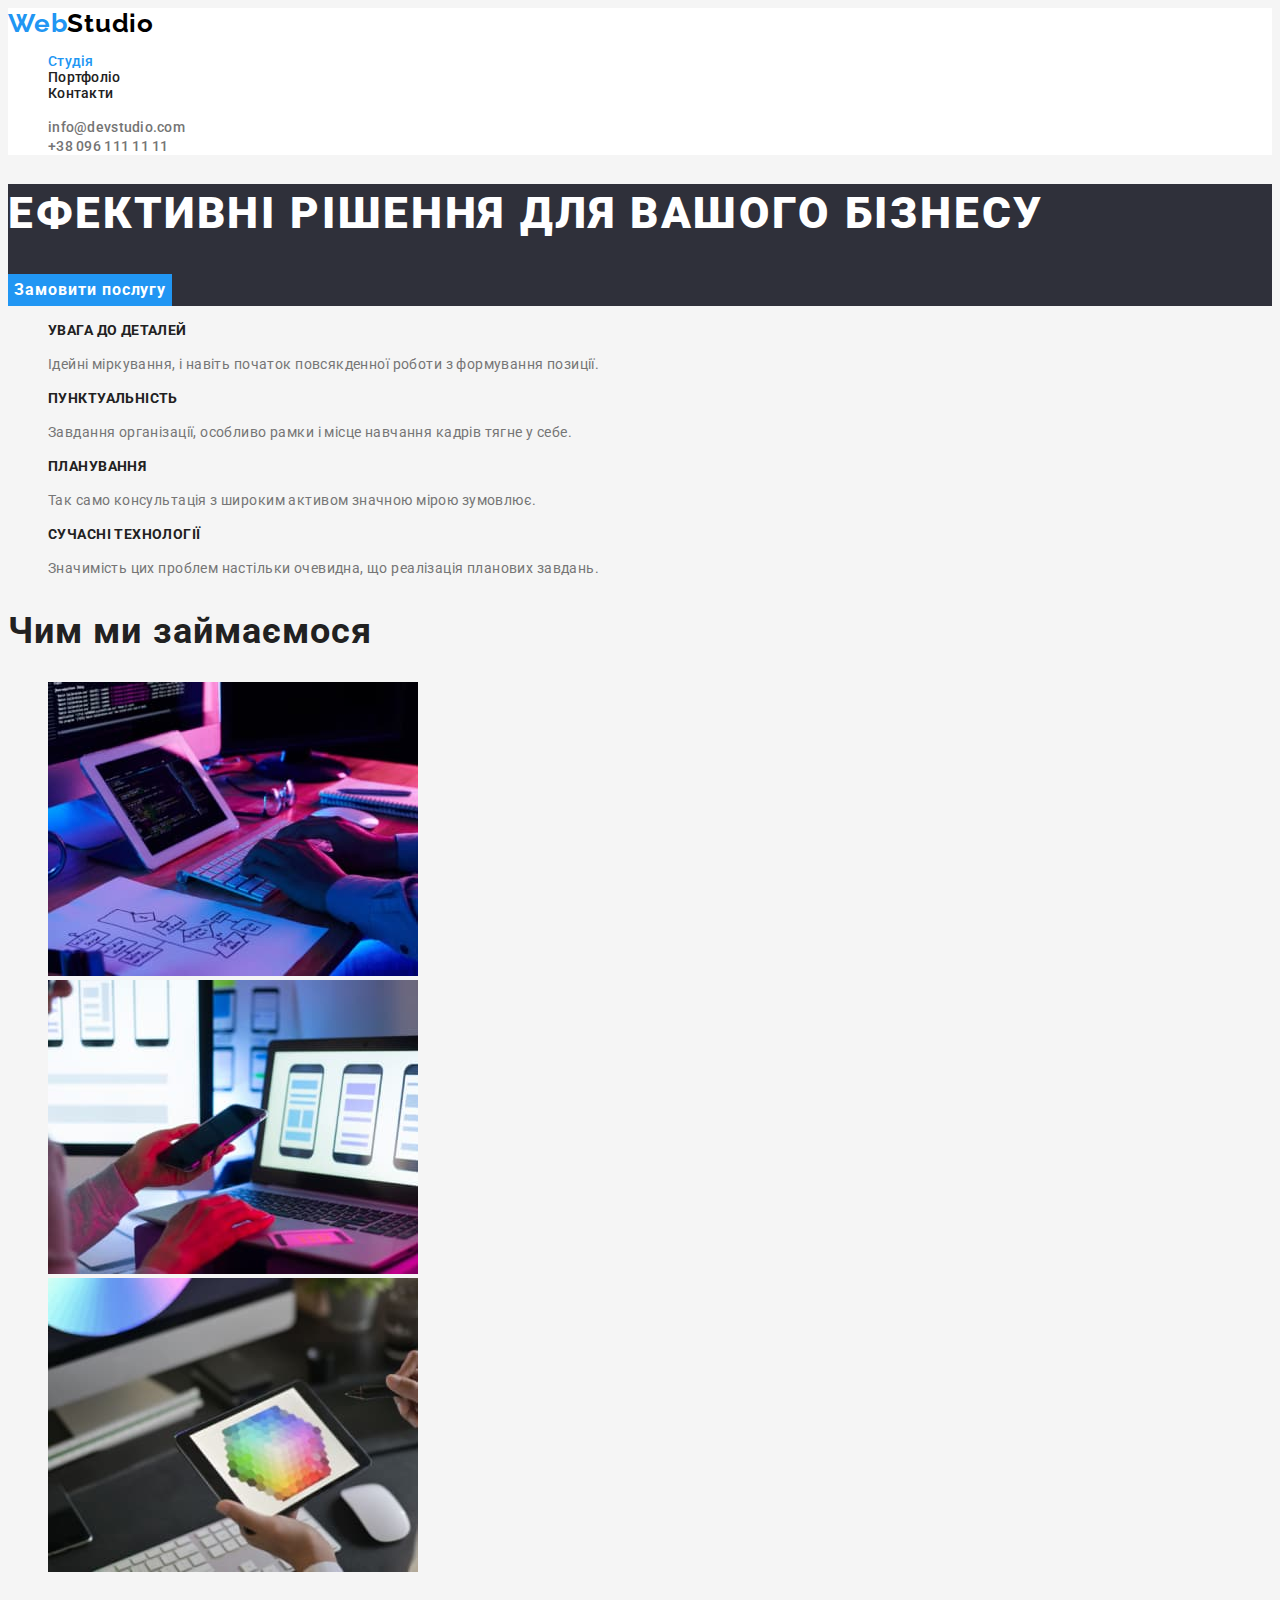
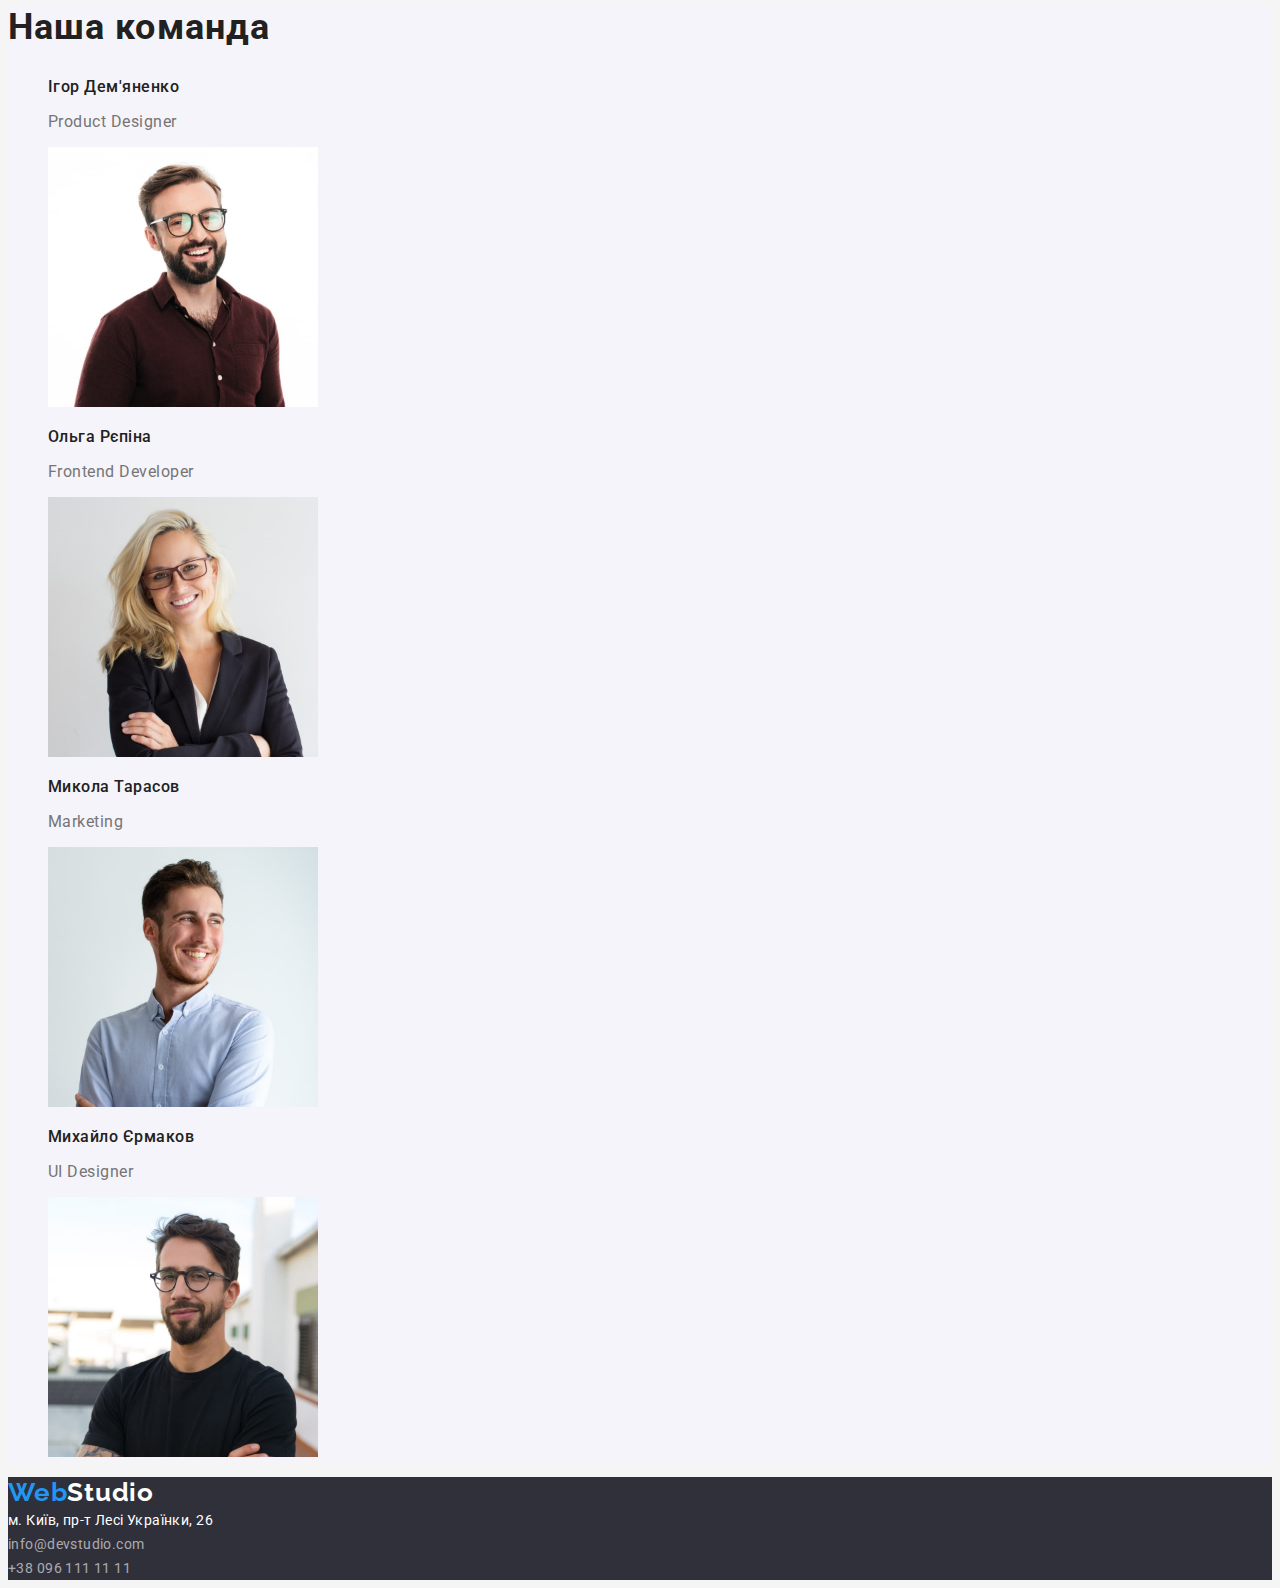
==== index.html @ 5aa9709c "Клон goit-markup-hw-02" ====
<!DOCTYPE html>
<html lang="uk">
  <head>
    <meta charset="UTF-8" />
    <meta http-equiv="X-UA-Compatible" content="IE=edge" />
    <meta name="viewport" content="width=device-width, initial-scale=1.0" />
    <title>WebStudio</title>
    <link rel="preconnect" href="https://fonts.googleapis.com" />
    <link rel="preconnect" href="https://fonts.gstatic.com" crossorigin />
    <link
      href="https://fonts.googleapis.com/css2?family=Raleway:wght@700&family=Roboto:wght@400;500;700;900&display=swap"
      rel="stylesheet"
    />
    <link rel="stylesheet" href="./css/styles.css" />
  </head>
  <body>
    <!--Верхня лінія-->
    <header class="header-nav">
      <nav>
        <a href="" class="logo" lang="en"
          >Web<span class="logo-header">Studio</span></a
        >
        <ul class="site-nav">
          <li><a href="./index.html" class="link current">Студія</a></li>
          <li><a href="./portfolio.html" class="link">Портфоліо</a></li>
          <li><a href="" class="link">Контакти</a></li>
        </ul>
      </nav>
      <ul class="contacts">
        <li>
          <a href="mailto:info@devstudio.com" class="contacts-link"
            >info@devstudio.com</a
          >
        </li>
        <li>
          <a href="tel:+380961111111" class="contacts-link"
            >+38 096 111 11 11</a
          >
        </li>
      </ul>
    </header>

    <main>
      <!--Шапка-->
      <section class="hero">
        <h1 class="hero-title">ЕФЕКТИВНІ РІШЕННЯ ДЛЯ ВАШОГО БІЗНЕСУ</h1>
        <button type="button" class="hero-button">Замовити послугу</button>
      </section>

      <!--<h2>Особливості</h2>-->
      <section class="features">
        <ul class="features-list">
          <li>
            <h3 class="features-title">УВАГА ДО ДЕТАЛЕЙ</h3>
            <p>
              Ідейні міркування, і навіть початок повсякденної роботи з
              формування позиції.
            </p>
          </li>
          <li>
            <h3 class="features-title">ПУНКТУАЛЬНІСТЬ</h3>
            <p>
              Завдання організації, особливо рамки і місце навчання кадрів тягне
              у себе.
            </p>
          </li>
          <li>
            <h3 class="features-title">ПЛАНУВАННЯ</h3>
            <p>
              Так само консультація з широким активом значною мірою зумовлює.
            </p>
          </li>
          <li>
            <h3 class="features-title">СУЧАСНІ ТЕХНОЛОГІЇ</h3>
            <p>
              Значимість цих проблем настільки очевидна, що реалізація планових
              завдань.
            </p>
          </li>
        </ul>
      </section>

      <!--Чим ми займаємося-->
      <section class="specialty">
        <h2 class="specialty-heading heading">Чим ми займаємося</h2>
        <ul class="specialty-list">
          <li>
            <img src="./images/box1.jpg" alt="веб-розробка" width="370" />
          </li>
          <li>
            <img src="./images/box2.jpg" alt="розробка додатків" width="370" />
          </li>
          <li>
            <img src="./images/box3.jpg" alt="веб-дизайн" width="370" />
          </li>
        </ul>
      </section>

      <!--Наша команда-->
      <section class="section-user">
        <h2 class="user-heading heading">Наша команда</h2>
        <ul class="user-list">
          <li>
            <h3 class="user-title">Ігор Дем'яненко</h3>
            <p>Product Designer</p>
            <img src="./images/igor.jpg" alt="Ігор Дем'яненко" width="270" />
          </li>
          <li>
            <h3 class="user-title">Ольга Рєпіна</h3>
            <p>Frontend Developer</p>
            <img src="./images/olga.jpg" alt="Ольга Рєпіна" width="270" />
          </li>
          <li>
            <h3 class="user-title">Микола Тарасов</h3>
            <p>Marketing</p>
            <img src="./images/nicholas.jpg" alt="Микола Тарасов" width="270" />
          </li>
          <li>
            <h3 class="user-title">Михайло Єрмаков</h3>
            <p>UI Designer</p>
            <img
              src="./images/mykhailo.jpg"
              alt="Михайло Єрмаков"
              width="270"
            />
          </li>
        </ul>
      </section>
    </main>

    <!--Підвал-->
    <footer class="footer-nav">
      <a href="" class="logo" lang="en"
        >Web<span class="foorer-logo">Studio</span></a
      >
      <address>
        <a href="" class="addres">м. Київ, пр-т Лесі Українки, 26</a><br />
        <a href="mailto:info@devstudio.com" class="nav-link"
          >info@devstudio.com</a
        ><br />
        <a href="tel:+380961111111" class="nav-link">+38 096 111 11 11</a>
      </address>
    </footer>
  </body>
</html>
---- css/styles.css ----
/*основний колір тексту #212121; */
/*колір тексту заголовка #757575; */
/*акцент #2196F3; */
/* колір h1, лого в футері та адреси #FFFFFF; */
/*колір телефону та ел.адреси в футері rgba(255, 255, 255, 0.6);*/
/*логотип #000000;*/
/*колір основного фону #F5F5F5;*/
/*вторинний колір фону #F5F4FA;*/
/*колір шапки та футера #2F303A;*/

/*
font-family: 'Raleway', sans-serif;
font-family: 'Roboto', sans-serif;
*/

:root {
  --primary-text-color: #212121;
  --title-text-color: #757575;
  --accent-color: #2196f3;
  --subject-color: #ffffff;
  --footer-link-color: rgba(255, 255, 255, 0.6);
  --logo-color: #000000;
  --primary-bg-color: #f5f5f5;
  --secondary-bg-color: #f5f4fa;
  --nav-bg-color: #2f303a;
}

/** {
  margin: 0;
  padding: 0;
}*/

body {
  font-family: "Roboto", sans-serif;
  background-color: var(--primary-bg-color);
  color: var(--title-text-color);
}

/*---------------------------Верхня лінія------------------------------*/
.header-nav {
  background-color: var(--subject-color);
}

.header-nav a {
  text-decoration: none;
  list-style: none;
}

.logo {
  font-family: "Raleway", sans-serif;
  font-weight: 700;
  font-size: 26px;
  line-height: 1.1923;
  letter-spacing: 0.03em;
  color: var(--accent-color);
}

.logo-header {
  color: var(--logo-color);
}

.site-nav .link,
.buttons .button {
  color: var(--primary-text-color);
}

.site-nav {
  font-weight: 500;
  font-size: 14px;
  line-height: 1.1429;
  letter-spacing: 0.02em;
}

.site-nav .link.current {
  color: var(--accent-color);
}

.site-nav,
.link:hover,
.link:focus {
  color: var(--accent-color);
}

.site-nav,
.contacts,
.features-list,
.specialty-list,
.user-list,
.buttons,
.filter {
  list-style: none;
}

.contacts .contacts-link {
  font-weight: 500;
  font-size: 14px;
  line-height: 1.1429;
  letter-spacing: 0.02em;
  color: var(--title-text-color);
}

.contacts-link:hover,
.contacts-link:focus {
  color: var(--accent-color);
}

/*---------------------------------Шапка------------------------------*/
.hero {
  background-color: var(--nav-bg-color);
}

.hero-title {
  font-weight: 900;
  font-size: 44px;
  line-height: 1.3636;
  letter-spacing: 0.06em;
  color: var(--subject-color);
}

.hero-button {
  font-family: inherit;
  font-weight: 700;
  font-size: 16px;
  line-height: 1.875;
  letter-spacing: 0.06em;
  color: var(--subject-color);
  background-color: var(--accent-color);
  border: none;
  cursor: pointer;
}

.hero-button:hover,
.hero-button:focus {
  color: var(--primary-text-color);
  background-color: var(--secondary-bg-color);
}

/*------------------------------Особливості--------------------------*/
/*.section-features {
  background-color: var(--primary-bg-color);
}*/

.features .features-title {
  color: var(--primary-text-color);
}

.features-title {
  font-size: 14px;
  line-height: 1.1429;
  letter-spacing: 0.03em;
}

.features-list p {
  font-size: 14px;
  line-height: 1.7143;
  letter-spacing: 0.03em;
}

/*--------------------------------Чим ми займаємося------------------*/
.heading {
  font-size: 36px;
  line-height: 1.1667;
  letter-spacing: 0.03em;
}
.specialty .heading {
  color: var(--primary-text-color);
}

/*-----------------------------------Наша команда------------------*/
.section-user {
  background-color: var(--secondary-bg-color);
}

.section-user .heading {
  color: var(--primary-text-color);
}

.user-title {
  font-weight: 500;
  font-size: 16px;
  line-height: 1.1875;
  letter-spacing: 0.03em;
  color: var(--primary-text-color);
}
.section-user p {
  font-size: 16px;
  line-height: 1.1875;
  letter-spacing: 0.03em;
}

/*---------------------------------Футер--------------------------------*/
.footer-nav {
  background-color: var(--nav-bg-color);
}

.footer-nav a {
  text-decoration: none;
}
.foorer-logo,
.addres {
  color: var(--subject-color);
}
.nav-link {
  color: var(--footer-link-color);
}

.addres,
.nav-link {
  font-size: 14px;
  line-height: 1.7143;
  letter-spacing: 0.03em;
  font-style: normal;
}

.addres:hover,
.addres:focus,
.nav-link:hover,
.nav-link:focus {
  color: var(--accent-color);
}

/*--------------------------------Портфоліо------------------------------*/

.button-filters {
  font-family: inherit;
  font-weight: 500;
  font-size: 16px;
  line-height: 1.625;
  letter-spacing: 0.03em;
  color: var(--primary-text-color);
  background-color: var(--secondary-bg-color);
  border: none;
  cursor: pointer;
}

.button-filters:hover,
.button-filters:focus {
  color: var(--subject-color);
  background-color: var(--accent-color);
}

.filter .box {
  background-color: var(--subject-color);
}

.section-title {
  font-size: 18px;
  line-height: 2;
  letter-spacing: 0.06em;
  color: var(--primary-text-color);
}

.filter p {
  font-size: 16px;
  line-height: 1.875;
  letter-spacing: 0.03em;
}
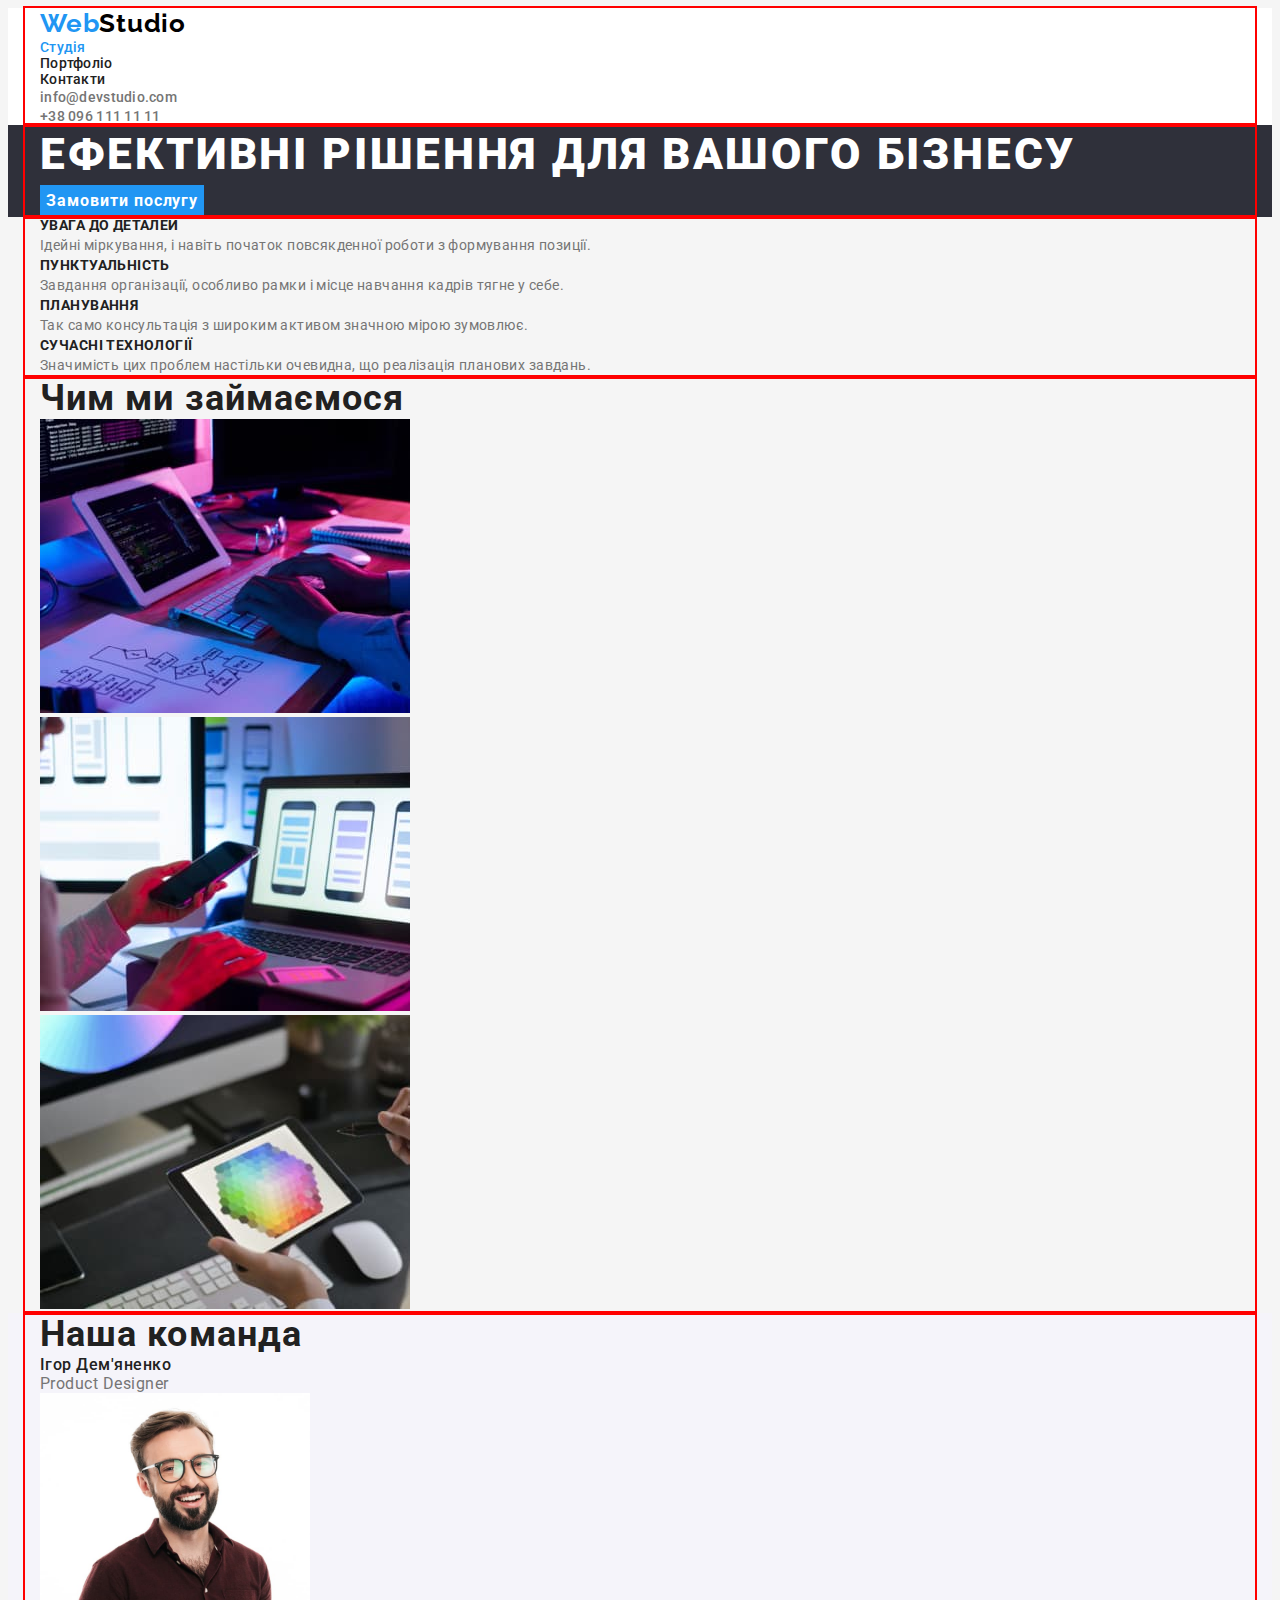
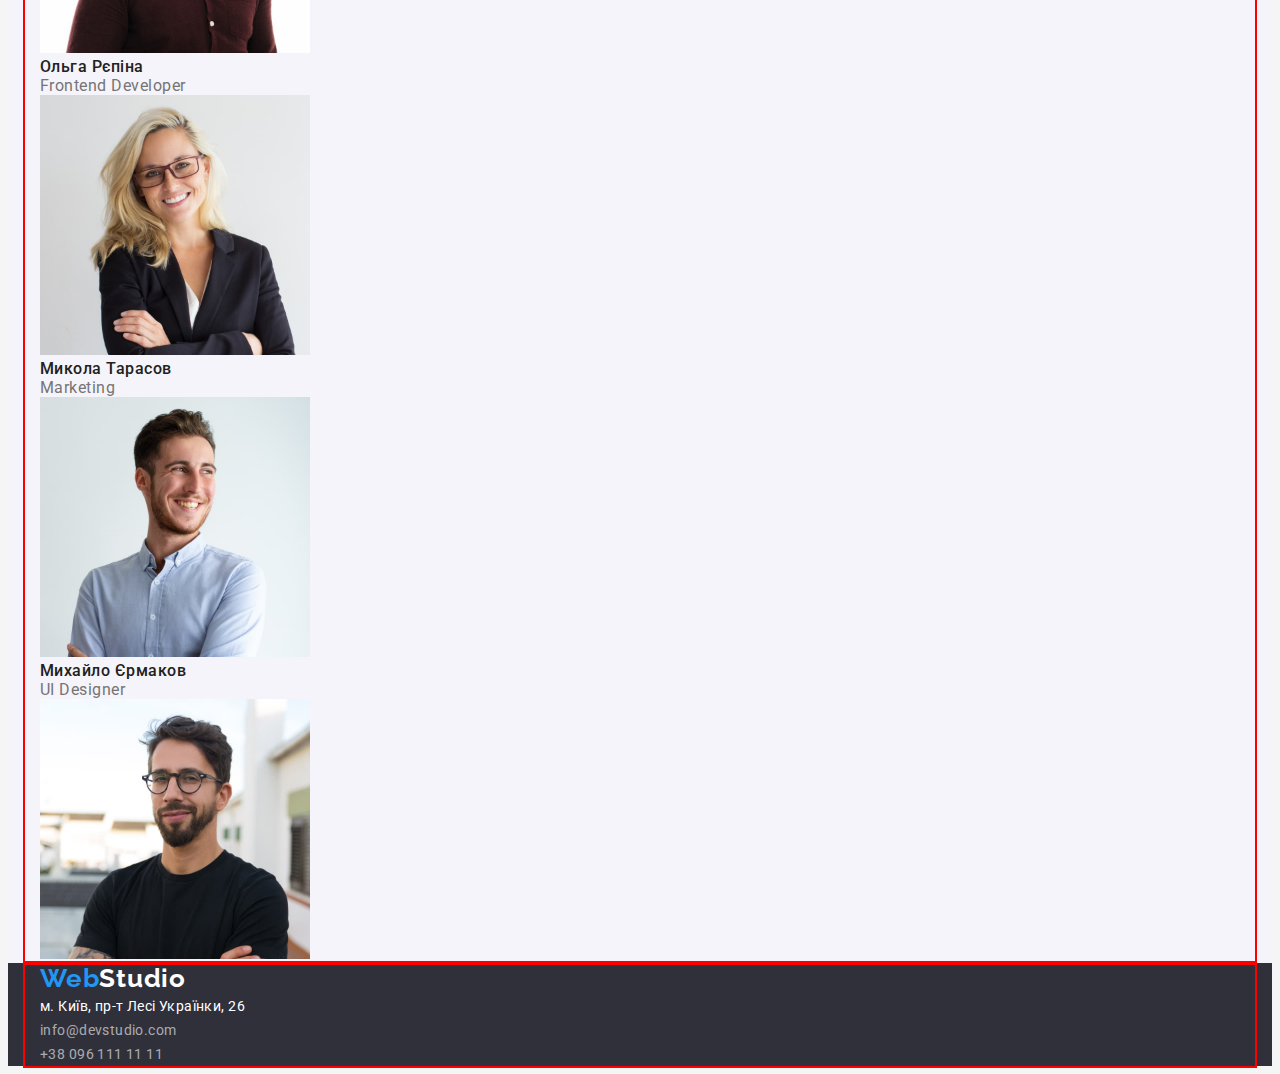
==== commit 6e604721: "Нормалізатор стилів, контейнер 1200px" ====
--- a/index.html
+++ b/index.html
@@ -11,135 +11,162 @@
       href="https://fonts.googleapis.com/css2?family=Raleway:wght@700&family=Roboto:wght@400;500;700;900&display=swap"
       rel="stylesheet"
     />
+    <link
+      rel="stylesheet"
+      href="https://cdnjs.cloudflare.com/ajax/libs/modern-normalize/1.1.0/modern-normalize.min.css"
+      integrity="sha512-wpPYUAdjBVSE4KJnH1VR1HeZfpl1ub8YT/NKx4PuQ5NmX2tKuGu6U/JRp5y+Y8XG2tV+wKQpNHVUX03MfMFn9Q=="
+      crossorigin="anonymous"
+      referrerpolicy="no-referrer"
+    />
     <link rel="stylesheet" href="./css/styles.css" />
   </head>
   <body>
     <!--Верхня лінія-->
     <header class="header-nav">
-      <nav>
-        <a href="" class="logo" lang="en"
-          >Web<span class="logo-header">Studio</span></a
-        >
-        <ul class="site-nav">
-          <li><a href="./index.html" class="link current">Студія</a></li>
-          <li><a href="./portfolio.html" class="link">Портфоліо</a></li>
-          <li><a href="" class="link">Контакти</a></li>
+      <div class="container">
+        <nav>
+          <a href="" class="logo" lang="en"
+            >Web<span class="logo-header">Studio</span></a
+          >
+          <ul class="site-nav">
+            <li><a href="./index.html" class="link current">Студія</a></li>
+            <li><a href="./portfolio.html" class="link">Портфоліо</a></li>
+            <li><a href="" class="link">Контакти</a></li>
+          </ul>
+        </nav>
+        <ul class="contacts">
+          <li>
+            <a href="mailto:info@devstudio.com" class="contacts-link"
+              >info@devstudio.com</a
+            >
+          </li>
+          <li>
+            <a href="tel:+380961111111" class="contacts-link"
+              >+38 096 111 11 11</a
+            >
+          </li>
         </ul>
-      </nav>
-      <ul class="contacts">
-        <li>
-          <a href="mailto:info@devstudio.com" class="contacts-link"
-            >info@devstudio.com</a
-          >
-        </li>
-        <li>
-          <a href="tel:+380961111111" class="contacts-link"
-            >+38 096 111 11 11</a
-          >
-        </li>
-      </ul>
+      </div>
     </header>
 
     <main>
       <!--Шапка-->
       <section class="hero">
-        <h1 class="hero-title">ЕФЕКТИВНІ РІШЕННЯ ДЛЯ ВАШОГО БІЗНЕСУ</h1>
-        <button type="button" class="hero-button">Замовити послугу</button>
+        <div class="container">
+          <h1 class="hero-title">ЕФЕКТИВНІ РІШЕННЯ ДЛЯ ВАШОГО БІЗНЕСУ</h1>
+          <button type="button" class="hero-button">Замовити послугу</button>
+        </div>
       </section>
 
       <!--<h2>Особливості</h2>-->
       <section class="features">
-        <ul class="features-list">
-          <li>
-            <h3 class="features-title">УВАГА ДО ДЕТАЛЕЙ</h3>
-            <p>
-              Ідейні міркування, і навіть початок повсякденної роботи з
-              формування позиції.
-            </p>
-          </li>
-          <li>
-            <h3 class="features-title">ПУНКТУАЛЬНІСТЬ</h3>
-            <p>
-              Завдання організації, особливо рамки і місце навчання кадрів тягне
-              у себе.
-            </p>
-          </li>
-          <li>
-            <h3 class="features-title">ПЛАНУВАННЯ</h3>
-            <p>
-              Так само консультація з широким активом значною мірою зумовлює.
-            </p>
-          </li>
-          <li>
-            <h3 class="features-title">СУЧАСНІ ТЕХНОЛОГІЇ</h3>
-            <p>
-              Значимість цих проблем настільки очевидна, що реалізація планових
-              завдань.
-            </p>
-          </li>
-        </ul>
+        <div class="container">
+          <ul class="features-list">
+            <li>
+              <h3 class="features-title">УВАГА ДО ДЕТАЛЕЙ</h3>
+              <p>
+                Ідейні міркування, і навіть початок повсякденної роботи з
+                формування позиції.
+              </p>
+            </li>
+            <li>
+              <h3 class="features-title">ПУНКТУАЛЬНІСТЬ</h3>
+              <p>
+                Завдання організації, особливо рамки і місце навчання кадрів
+                тягне у себе.
+              </p>
+            </li>
+            <li>
+              <h3 class="features-title">ПЛАНУВАННЯ</h3>
+              <p>
+                Так само консультація з широким активом значною мірою зумовлює.
+              </p>
+            </li>
+            <li>
+              <h3 class="features-title">СУЧАСНІ ТЕХНОЛОГІЇ</h3>
+              <p>
+                Значимість цих проблем настільки очевидна, що реалізація
+                планових завдань.
+              </p>
+            </li>
+          </ul>
+        </div>
       </section>
 
       <!--Чим ми займаємося-->
       <section class="specialty">
-        <h2 class="specialty-heading heading">Чим ми займаємося</h2>
-        <ul class="specialty-list">
-          <li>
-            <img src="./images/box1.jpg" alt="веб-розробка" width="370" />
-          </li>
-          <li>
-            <img src="./images/box2.jpg" alt="розробка додатків" width="370" />
-          </li>
-          <li>
-            <img src="./images/box3.jpg" alt="веб-дизайн" width="370" />
-          </li>
-        </ul>
+        <div class="container">
+          <h2 class="specialty-heading heading">Чим ми займаємося</h2>
+          <ul class="specialty-list">
+            <li>
+              <img src="./images/box1.jpg" alt="веб-розробка" width="370" />
+            </li>
+            <li>
+              <img
+                src="./images/box2.jpg"
+                alt="розробка додатків"
+                width="370"
+              />
+            </li>
+            <li>
+              <img src="./images/box3.jpg" alt="веб-дизайн" width="370" />
+            </li>
+          </ul>
+        </div>
       </section>
 
       <!--Наша команда-->
       <section class="section-user">
-        <h2 class="user-heading heading">Наша команда</h2>
-        <ul class="user-list">
-          <li>
-            <h3 class="user-title">Ігор Дем'яненко</h3>
-            <p>Product Designer</p>
-            <img src="./images/igor.jpg" alt="Ігор Дем'яненко" width="270" />
-          </li>
-          <li>
-            <h3 class="user-title">Ольга Рєпіна</h3>
-            <p>Frontend Developer</p>
-            <img src="./images/olga.jpg" alt="Ольга Рєпіна" width="270" />
-          </li>
-          <li>
-            <h3 class="user-title">Микола Тарасов</h3>
-            <p>Marketing</p>
-            <img src="./images/nicholas.jpg" alt="Микола Тарасов" width="270" />
-          </li>
-          <li>
-            <h3 class="user-title">Михайло Єрмаков</h3>
-            <p>UI Designer</p>
-            <img
-              src="./images/mykhailo.jpg"
-              alt="Михайло Єрмаков"
-              width="270"
-            />
-          </li>
-        </ul>
+        <div class="container">
+          <h2 class="user-heading heading">Наша команда</h2>
+          <ul class="user-list">
+            <li>
+              <h3 class="user-title">Ігор Дем'яненко</h3>
+              <p>Product Designer</p>
+              <img src="./images/igor.jpg" alt="Ігор Дем'яненко" width="270" />
+            </li>
+            <li>
+              <h3 class="user-title">Ольга Рєпіна</h3>
+              <p>Frontend Developer</p>
+              <img src="./images/olga.jpg" alt="Ольга Рєпіна" width="270" />
+            </li>
+            <li>
+              <h3 class="user-title">Микола Тарасов</h3>
+              <p>Marketing</p>
+              <img
+                src="./images/nicholas.jpg"
+                alt="Микола Тарасов"
+                width="270"
+              />
+            </li>
+            <li>
+              <h3 class="user-title">Михайло Єрмаков</h3>
+              <p>UI Designer</p>
+              <img
+                src="./images/mykhailo.jpg"
+                alt="Михайло Єрмаков"
+                width="270"
+              />
+            </li>
+          </ul>
+        </div>
       </section>
     </main>
 
     <!--Підвал-->
     <footer class="footer-nav">
-      <a href="" class="logo" lang="en"
-        >Web<span class="foorer-logo">Studio</span></a
-      >
-      <address>
-        <a href="" class="addres">м. Київ, пр-т Лесі Українки, 26</a><br />
-        <a href="mailto:info@devstudio.com" class="nav-link"
-          >info@devstudio.com</a
-        ><br />
-        <a href="tel:+380961111111" class="nav-link">+38 096 111 11 11</a>
-      </address>
+      <div class="container">
+        <a href="" class="logo" lang="en"
+          >Web<span class="foorer-logo">Studio</span></a
+        >
+        <address>
+          <a href="" class="addres">м. Київ, пр-т Лесі Українки, 26</a><br />
+          <a href="mailto:info@devstudio.com" class="nav-link"
+            >info@devstudio.com</a
+          ><br />
+          <a href="tel:+380961111111" class="nav-link">+38 096 111 11 11</a>
+        </address>
+      </div>
     </footer>
   </body>
 </html>
--- a/css/styles.css
+++ b/css/styles.css
@@ -7,11 +7,8 @@
 /*колір основного фону #F5F5F5;*/
 /*вторинний колір фону #F5F4FA;*/
 /*колір шапки та футера #2F303A;*/
-
-/*
-font-family: 'Raleway', sans-serif;
-font-family: 'Roboto', sans-serif;
-*/
+/*font-family: 'Raleway', sans-serif;
+font-family: 'Roboto', sans-serif;*/
 
 :root {
   --primary-text-color: #212121;
@@ -25,16 +22,28 @@
   --nav-bg-color: #2f303a;
 }
 
-/** {
+h1,
+h2,
+h3,
+h4,
+h5,
+h6,
+p {
+  margin: 0;
+}
+
+ul {
+  list-style: none;
   margin: 0;
   padding: 0;
-}*/
+}
 
 body {
   font-family: "Roboto", sans-serif;
   background-color: var(--primary-bg-color);
   color: var(--title-text-color);
 }
+
 
 /*---------------------------Верхня лінія------------------------------*/
 .header-nav {
@@ -104,6 +113,14 @@
   color: var(--accent-color);
 }
 
+.container {
+  width: 1200px;
+  padding-left: 15px;
+  padding-right: 15px;
+  margin: 0 auto;
+  outline: 2px solid red;
+}
+
 /*---------------------------------Шапка------------------------------*/
 .hero {
   background-color: var(--nav-bg-color);
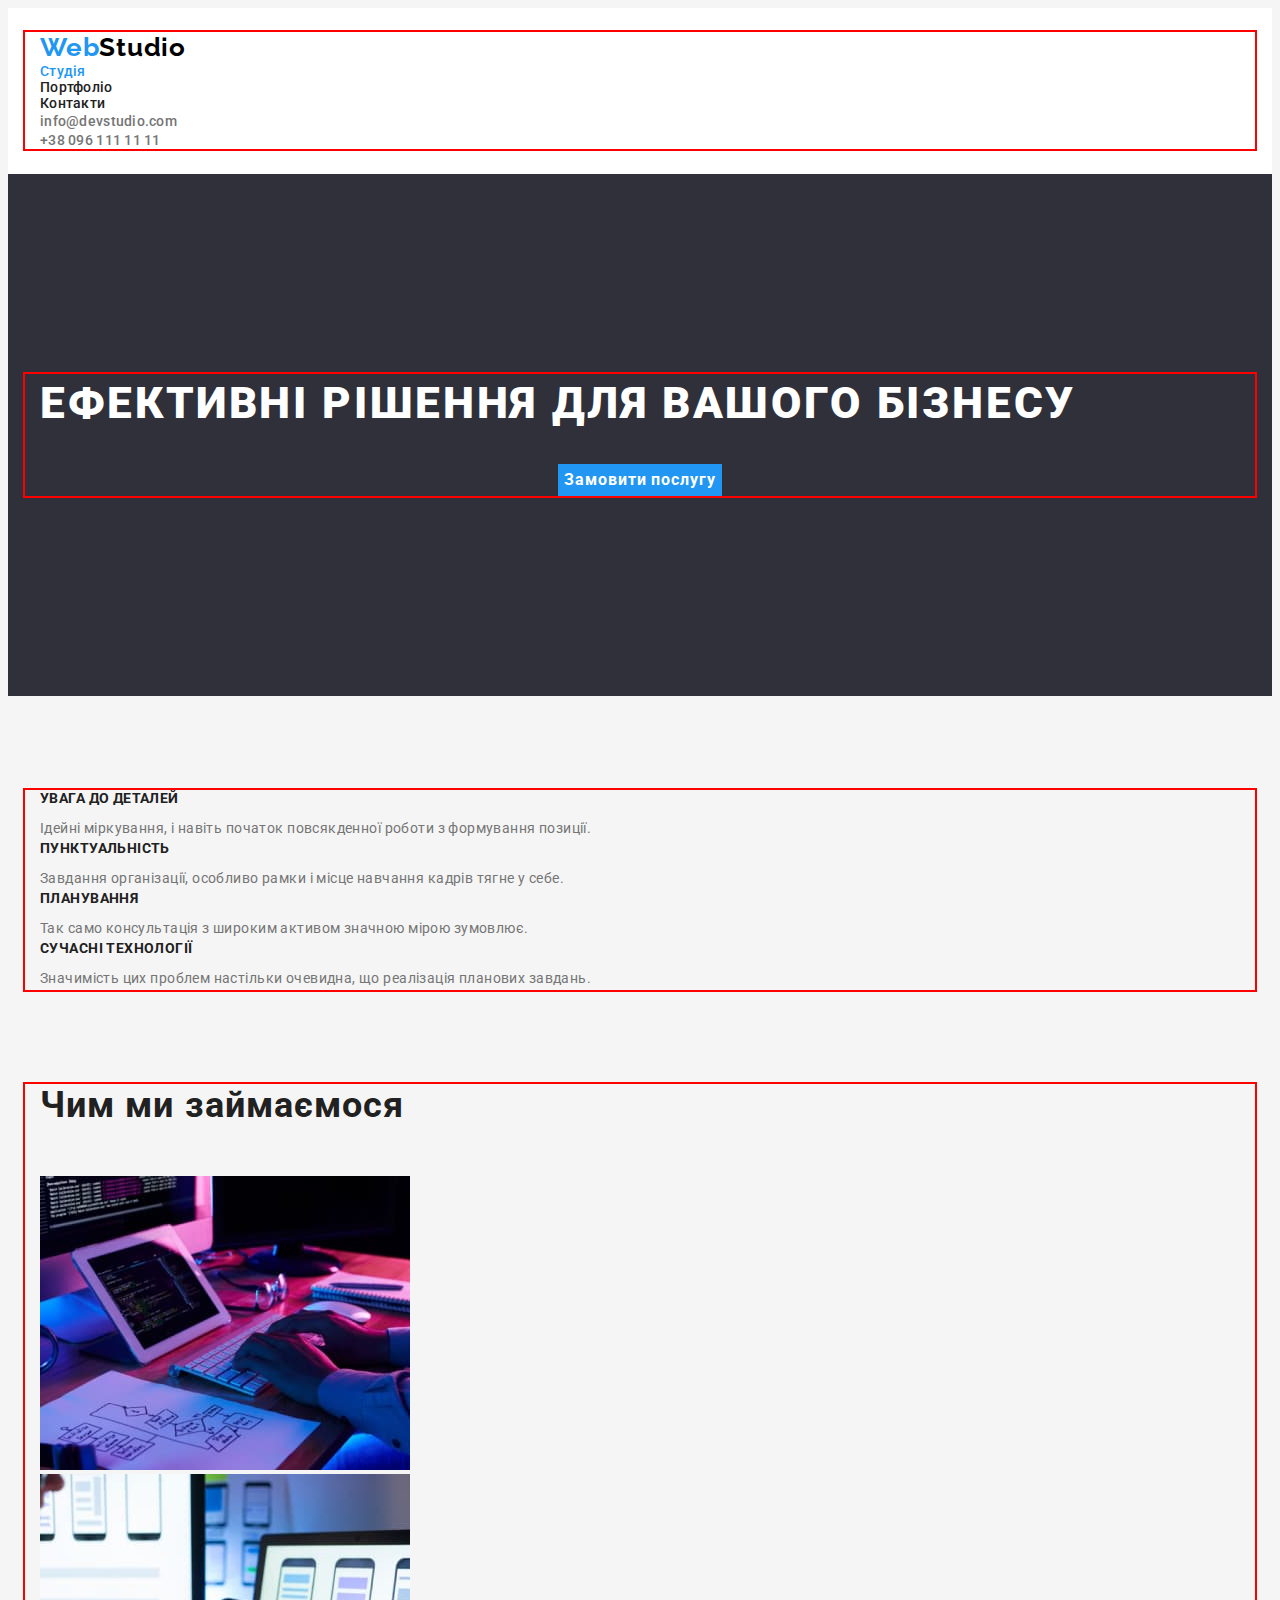
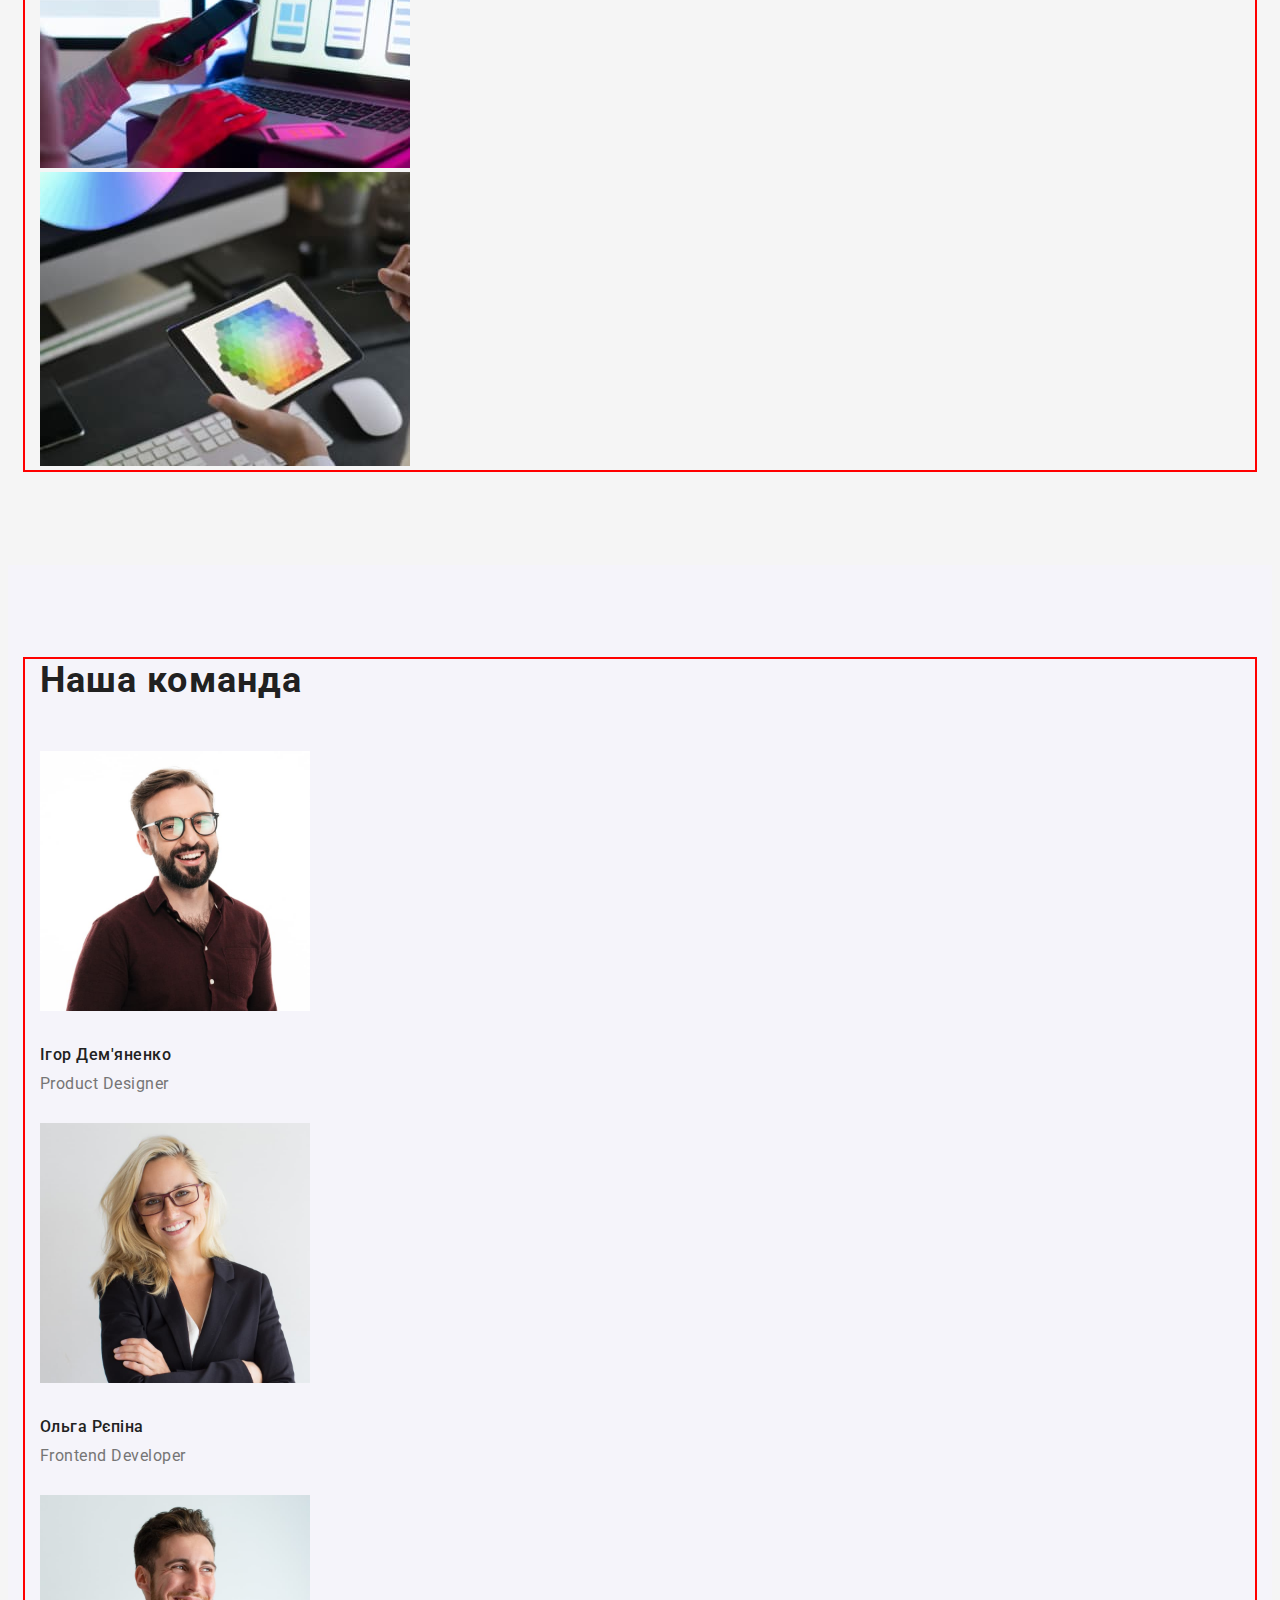
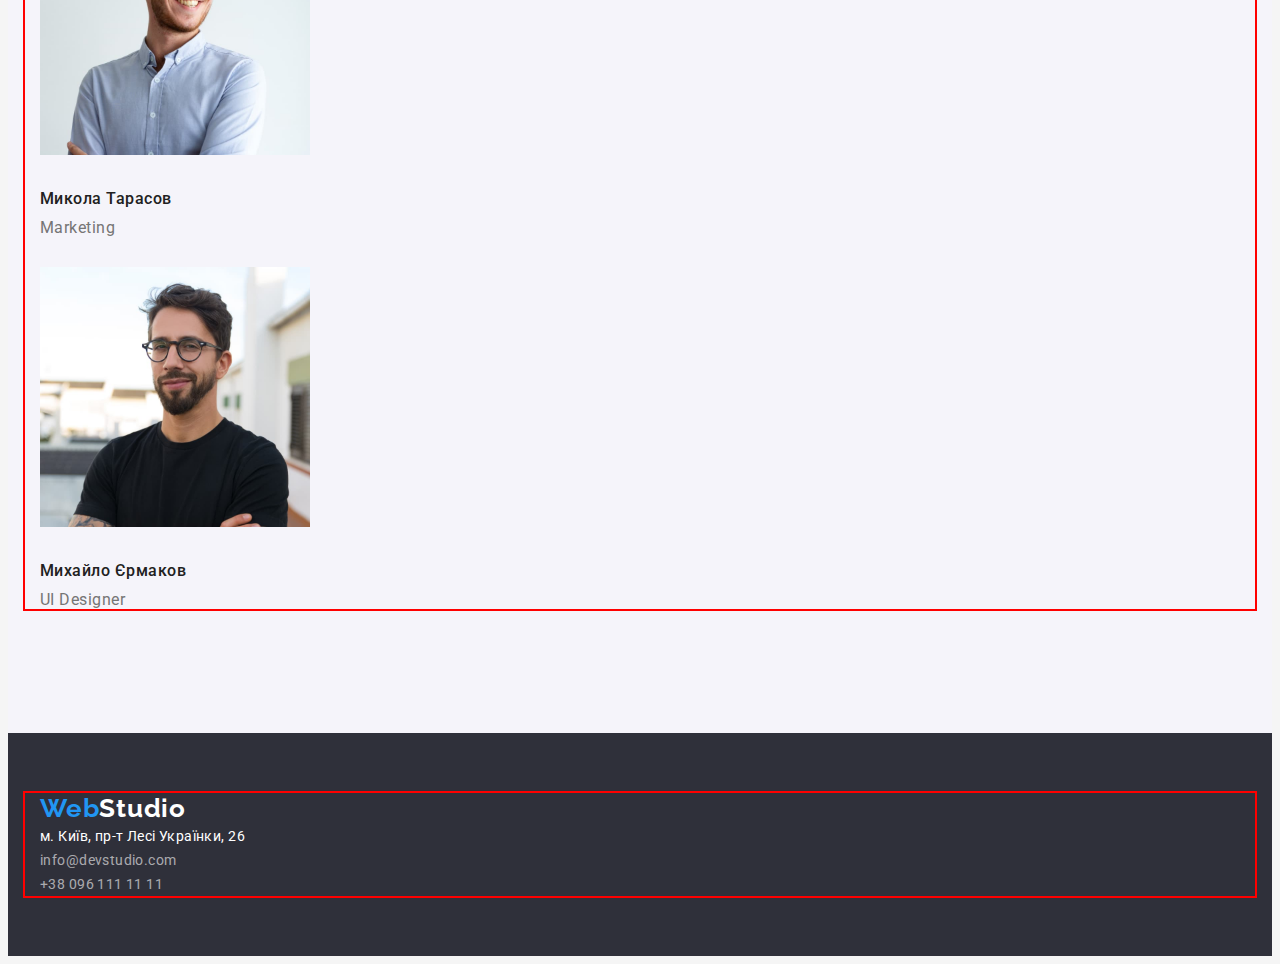
==== commit c0e018c8: "Заміна та додавання class" ====
--- a/index.html
+++ b/index.html
@@ -120,33 +120,33 @@
         <div class="container">
           <h2 class="user-heading heading">Наша команда</h2>
           <ul class="user-list">
-            <li>
+            <li class="user-item">
+              <img class="user-image" src="./images/igor.jpg" alt="Ігор Дем'яненко" width="270" />
               <h3 class="user-title">Ігор Дем'яненко</h3>
               <p>Product Designer</p>
-              <img src="./images/igor.jpg" alt="Ігор Дем'яненко" width="270" />
             </li>
-            <li>
+            <li class="user-item">
+              <img class="user-image" src="./images/olga.jpg" alt="Ольга Рєпіна" width="270" />
               <h3 class="user-title">Ольга Рєпіна</h3>
               <p>Frontend Developer</p>
-              <img src="./images/olga.jpg" alt="Ольга Рєпіна" width="270" />
             </li>
-            <li>
-              <h3 class="user-title">Микола Тарасов</h3>
-              <p>Marketing</p>
-              <img
+            <li class="user-item">
+              <img class="user-image"
                 src="./images/nicholas.jpg"
                 alt="Микола Тарасов"
                 width="270"
               />
+              <h3 class="user-title">Микола Тарасов</h3>
+              <p>Marketing</p>
             </li>
-            <li>
-              <h3 class="user-title">Михайло Єрмаков</h3>
-              <p>UI Designer</p>
-              <img
+            <li class="user-item">
+              <img class="user-image"
                 src="./images/mykhailo.jpg"
                 alt="Михайло Єрмаков"
                 width="270"
               />
+              <h3 class="user-title">Михайло Єрмаков</h3>
+              <p>UI Designer</p>
             </li>
           </ul>
         </div>
@@ -156,7 +156,7 @@
     <!--Підвал-->
     <footer class="footer-nav">
       <div class="container">
-        <a href="" class="logo" lang="en"
+        <a href="" class="logo footer" lang="en"
           >Web<span class="foorer-logo">Studio</span></a
         >
         <address>
--- a/css/styles.css
+++ b/css/styles.css
@@ -47,6 +47,8 @@
 
 /*---------------------------Верхня лінія------------------------------*/
 .header-nav {
+  padding-top: 24px;
+  padding-bottom: 25px;
   background-color: var(--subject-color);
 }
 
@@ -123,18 +125,24 @@
 
 /*---------------------------------Шапка------------------------------*/
 .hero {
+  padding-top: 200px;
+  padding-bottom: 200px;
   background-color: var(--nav-bg-color);
 }
 
 .hero-title {
+  /*padding: 210px 282px 45px 282px;*/
   font-weight: 900;
   font-size: 44px;
   line-height: 1.3636;
   letter-spacing: 0.06em;
   color: var(--subject-color);
+  margin-bottom: 30px;
 }
 
 .hero-button {
+  display: block;
+  margin: 0 auto;
   font-family: inherit;
   font-weight: 700;
   font-size: 16px;
@@ -156,12 +164,17 @@
 /*.section-features {
   background-color: var(--primary-bg-color);
 }*/
+.features {
+  padding-top: 94px;
+  padding-bottom: 94px;
+}
 
 .features .features-title {
   color: var(--primary-text-color);
 }
 
 .features-title {
+  margin-bottom: 10px;
   font-size: 14px;
   line-height: 1.1429;
   letter-spacing: 0.03em;
@@ -174,50 +187,81 @@
 }
 
 /*--------------------------------Чим ми займаємося------------------*/
+.specialty {
+  padding-bottom: 95px;
+}
+
 .heading {
   font-size: 36px;
   line-height: 1.1667;
   letter-spacing: 0.03em;
 }
 .specialty .heading {
+  margin-bottom: 50px;
   color: var(--primary-text-color);
 }
 
 /*-----------------------------------Наша команда------------------*/
 .section-user {
+  padding-top: 94px;
+  padding-bottom: 94px;
   background-color: var(--secondary-bg-color);
 }
 
 .section-user .heading {
-  color: var(--primary-text-color);
+  margin-bottom: 50px;
+  color: var(--primary-text-color);
+}
+
+.user-image {
+  margin-bottom: 30px;
 }
 
 .user-title {
+  margin-bottom: 10px;
   font-weight: 500;
   font-size: 16px;
   line-height: 1.1875;
   letter-spacing: 0.03em;
   color: var(--primary-text-color);
 }
-.section-user p {
+.user-list p {
+  margin-bottom: 30px;
   font-size: 16px;
   line-height: 1.1875;
   letter-spacing: 0.03em;
 }
+
+/*.user-list p:last-of-type {
+  margin-bottom: 0;
+  color: #2196f3;
+}*/
 
 /*---------------------------------Футер--------------------------------*/
 .footer-nav {
+  padding-top: 60px;
+  padding-bottom: 60px;
   background-color: var(--nav-bg-color);
+}
+
+.footer-nav .footer {
+  margin-bottom: 20px;
 }
 
 .footer-nav a {
   text-decoration: none;
-}
+  margin-bottom: 10px;
+}
+
+.footer-nav a:last-child {
+  margin-bottom: 0;
+}
+
 .foorer-logo,
 .addres {
   color: var(--subject-color);
 }
-.nav-link {
+.nav-link {  
   color: var(--footer-link-color);
 }
 
@@ -236,7 +280,16 @@
   color: var(--accent-color);
 }
 
+
 /*--------------------------------Портфоліо------------------------------*/
+.filter-button {
+  padding-top: 174px;
+  padding-bottom: 94px;
+}
+
+.buttons {
+  padding-bottom: 50px;
+}
 
 .button-filters {
   font-family: inherit;
@@ -256,19 +309,33 @@
   background-color: var(--accent-color);
 }
 
-.filter .box {
+.filter .filter-list {
   background-color: var(--subject-color);
 }
 
+.filter-image {
+  margin-bottom: 20px;
+}
+
 .section-title {
+  margin-bottom: 4px;
   font-size: 18px;
   line-height: 2;
   letter-spacing: 0.06em;
   color: var(--primary-text-color);
 }
 
-.filter p {
+.filter-text {
+  margin-bottom: 20px;
   font-size: 16px;
   line-height: 1.875;
   letter-spacing: 0.03em;
 }
+
+.filter-text .text p{
+  margin-bottom: 0;
+}
+/*.filter-text:last-child {
+  margin-bottom: 0;
+}*/
+/*:not(:last-child)*/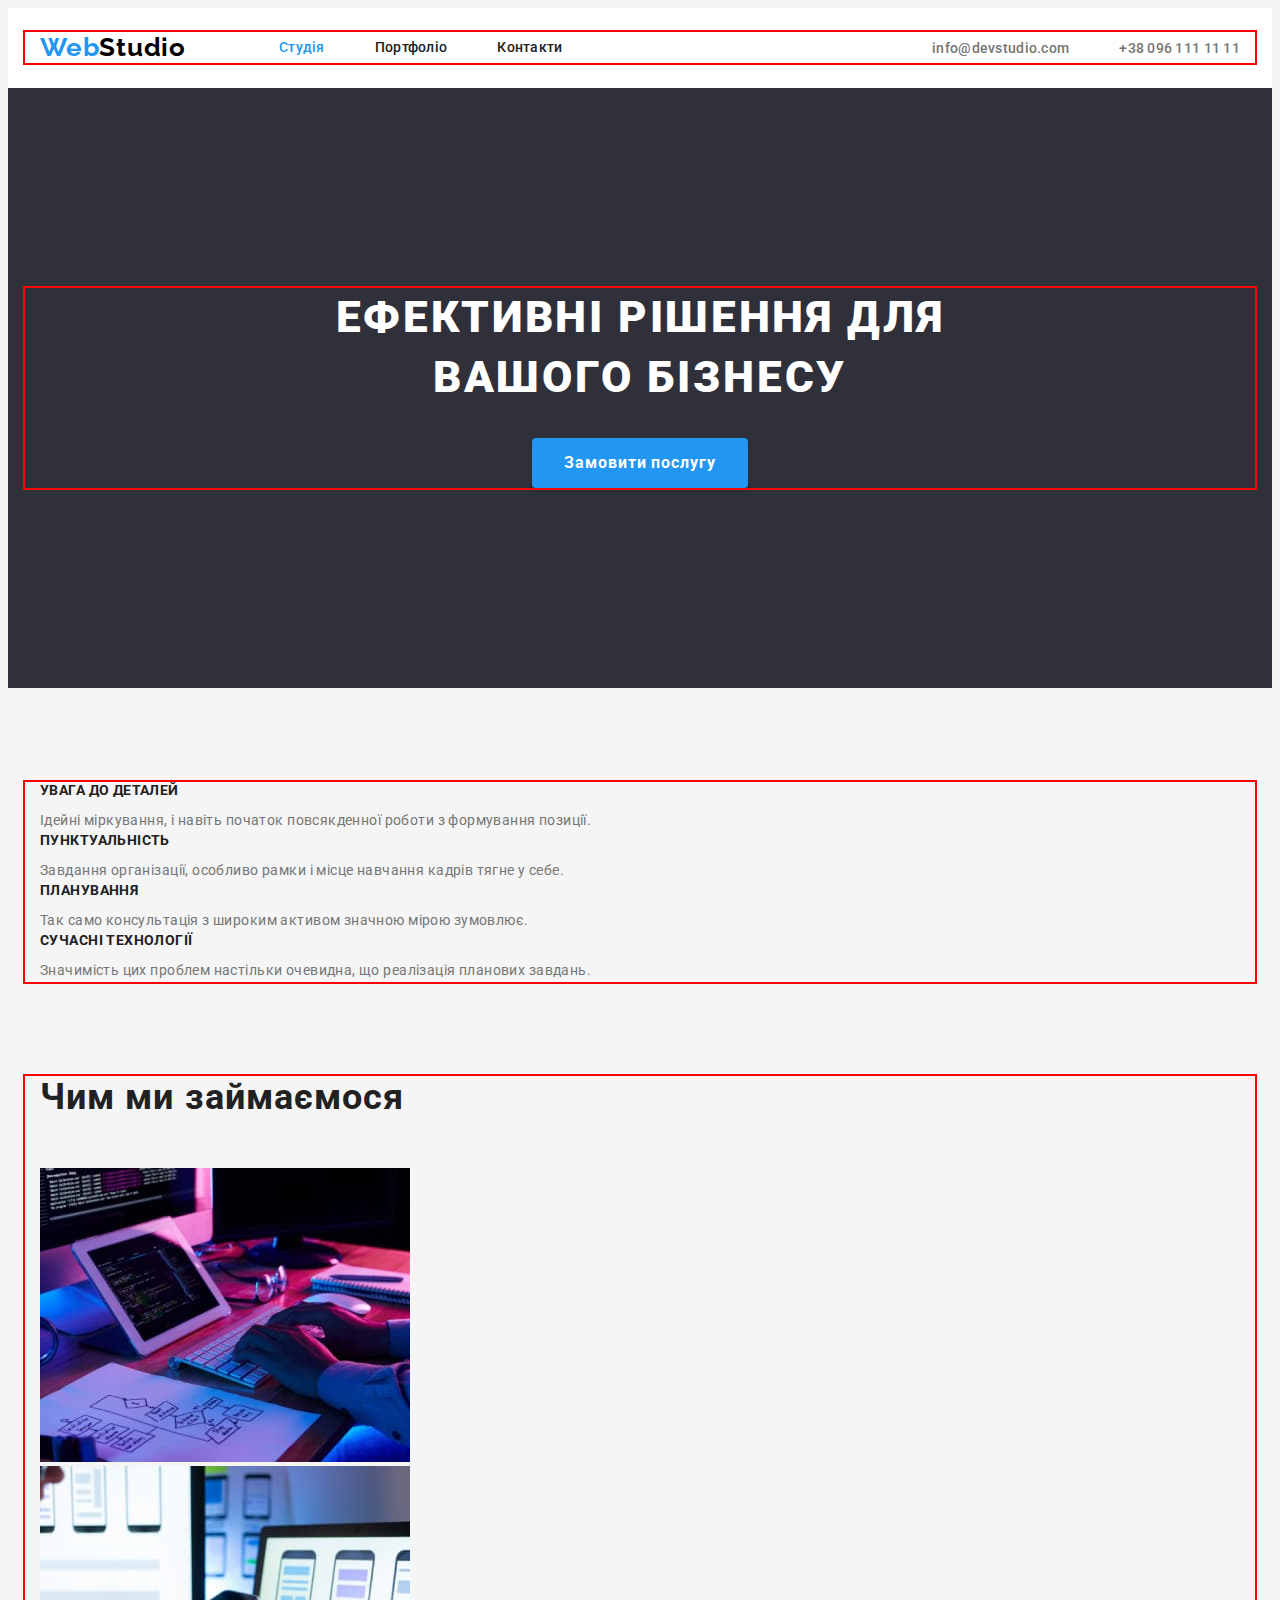
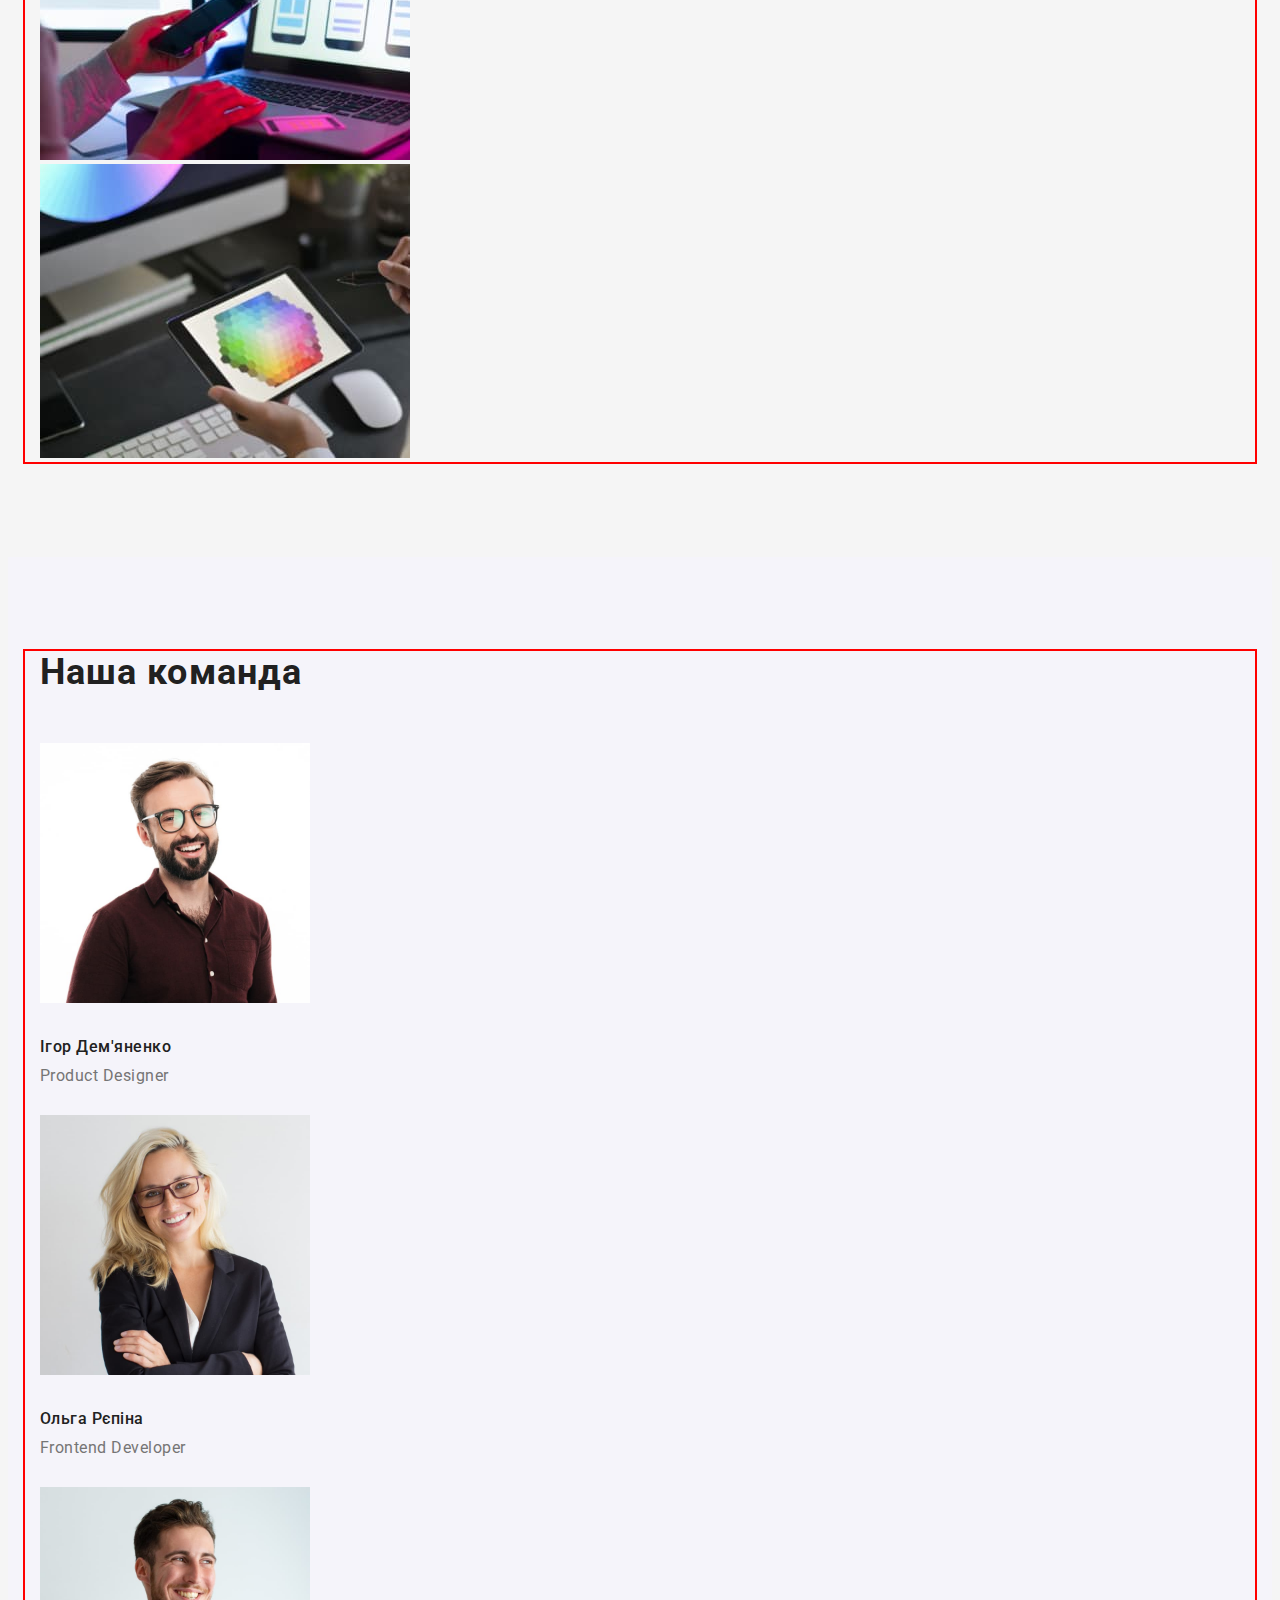
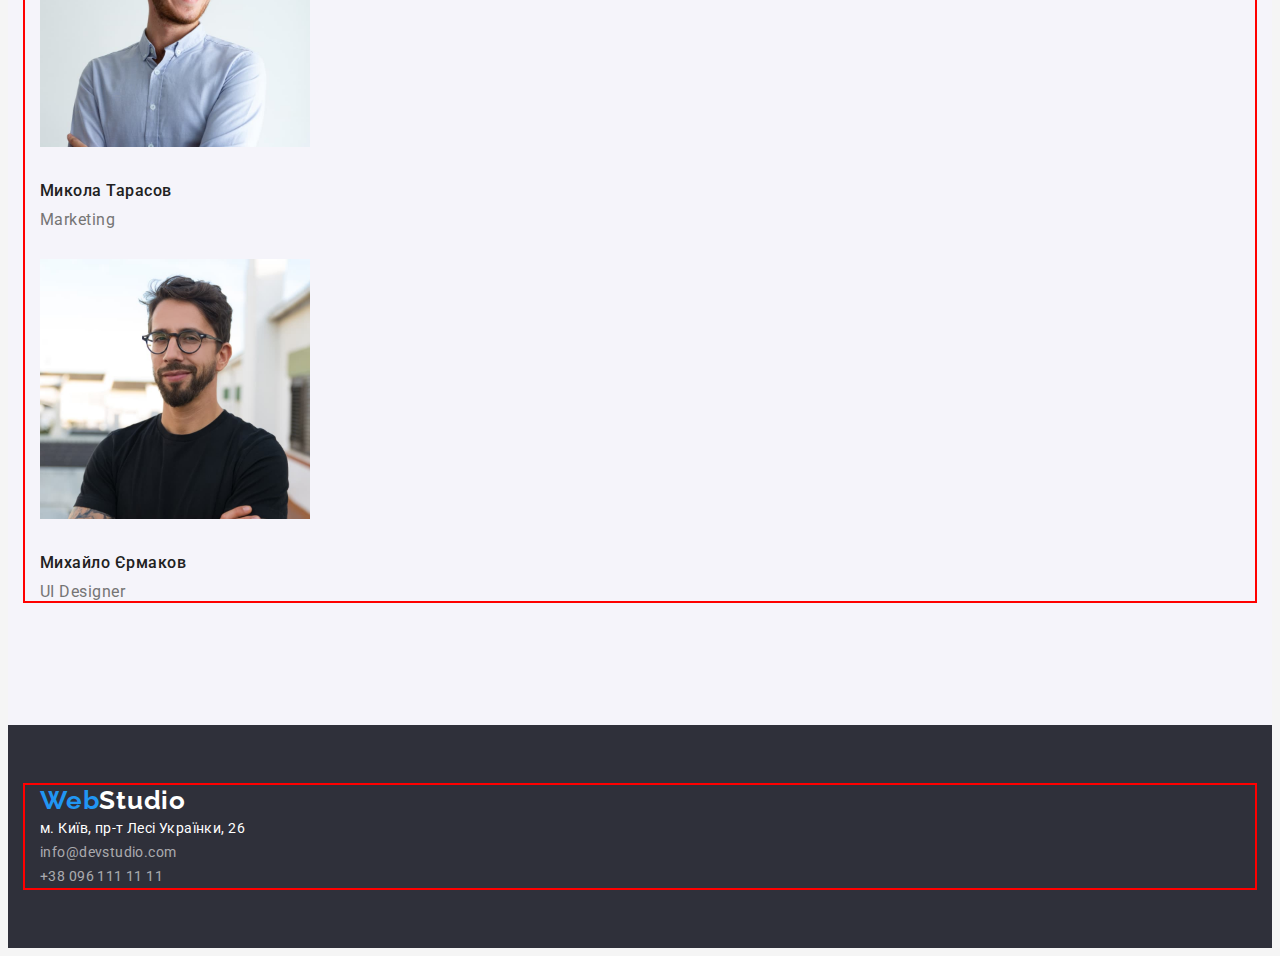
==== commit 8cad49d8: "Вирівняла header" ====
--- a/index.html
+++ b/index.html
@@ -23,8 +23,8 @@
   <body>
     <!--Верхня лінія-->
     <header class="header-nav">
-      <div class="container">
-        <nav>
+      <div class="container header-container">
+        <nav class="header-navigation">
           <a href="" class="logo" lang="en"
             >Web<span class="logo-header">Studio</span></a
           >
--- a/css/styles.css
+++ b/css/styles.css
@@ -44,54 +44,6 @@
   color: var(--title-text-color);
 }
 
-
-/*---------------------------Верхня лінія------------------------------*/
-.header-nav {
-  padding-top: 24px;
-  padding-bottom: 25px;
-  background-color: var(--subject-color);
-}
-
-.header-nav a {
-  text-decoration: none;
-  list-style: none;
-}
-
-.logo {
-  font-family: "Raleway", sans-serif;
-  font-weight: 700;
-  font-size: 26px;
-  line-height: 1.1923;
-  letter-spacing: 0.03em;
-  color: var(--accent-color);
-}
-
-.logo-header {
-  color: var(--logo-color);
-}
-
-.site-nav .link,
-.buttons .button {
-  color: var(--primary-text-color);
-}
-
-.site-nav {
-  font-weight: 500;
-  font-size: 14px;
-  line-height: 1.1429;
-  letter-spacing: 0.02em;
-}
-
-.site-nav .link.current {
-  color: var(--accent-color);
-}
-
-.site-nav,
-.link:hover,
-.link:focus {
-  color: var(--accent-color);
-}
-
 .site-nav,
 .contacts,
 .features-list,
@@ -102,12 +54,80 @@
   list-style: none;
 }
 
+
+/*---------------------------Верхня лінія------------------------------*/
+.header-container {
+  display: flex;
+  align-items: center;
+}
+
+.header-navigation {
+  margin-right: auto;
+  display: flex;
+  align-items: center;
+}
+
+.header-nav {
+  padding-top: 24px;
+  padding-bottom: 25px;
+  background-color: var(--subject-color);
+}
+
+.header-nav a {
+  text-decoration: none;
+  list-style: none;
+}
+
+.logo {
+  font-family: "Raleway", sans-serif;
+  font-weight: 700;
+  font-size: 26px;
+  line-height: 1.1923;
+  letter-spacing: 0.03em;
+  color: var(--accent-color);
+}
+
+.logo-header {
+  color: var(--logo-color);
+}
+
+.site-nav .link,
+.buttons .button {
+  color: var(--primary-text-color);
+}
+
+.site-nav {
+  font-weight: 500;
+  font-size: 14px;
+  line-height: 1.1429;
+  letter-spacing: 0.02em;
+  display: flex;
+  gap: 50px;  
+  margin-left: 93px;
+}
+
+.site-nav .link.current {
+  color: var(--accent-color);
+}
+
+.site-nav,
+.link:hover,
+.link:focus {
+  color: var(--accent-color);
+}
+
+.contacts {
+  display: flex;
+  align-items: center;
+}
+
 .contacts .contacts-link {
   font-weight: 500;
   font-size: 14px;
   line-height: 1.1429;
   letter-spacing: 0.02em;
   color: var(--title-text-color);
+  margin-left: 50px;
 }
 
 .contacts-link:hover,
@@ -131,16 +151,18 @@
 }
 
 .hero-title {
-  /*padding: 210px 282px 45px 282px;*/
+  padding: 0px 280px 0px 280px;
   font-weight: 900;
   font-size: 44px;
   line-height: 1.3636;
   letter-spacing: 0.06em;
+  text-align: center;
   color: var(--subject-color);
   margin-bottom: 30px;
 }
 
 .hero-button {
+  padding: 10px 32px;
   display: block;
   margin: 0 auto;
   font-family: inherit;
@@ -152,6 +174,8 @@
   background-color: var(--accent-color);
   border: none;
   cursor: pointer;
+  box-shadow: 0px 4px 4px rgba(0, 0, 0, 0.15);
+  border-radius: 4px;
 }
 
 .hero-button:hover,
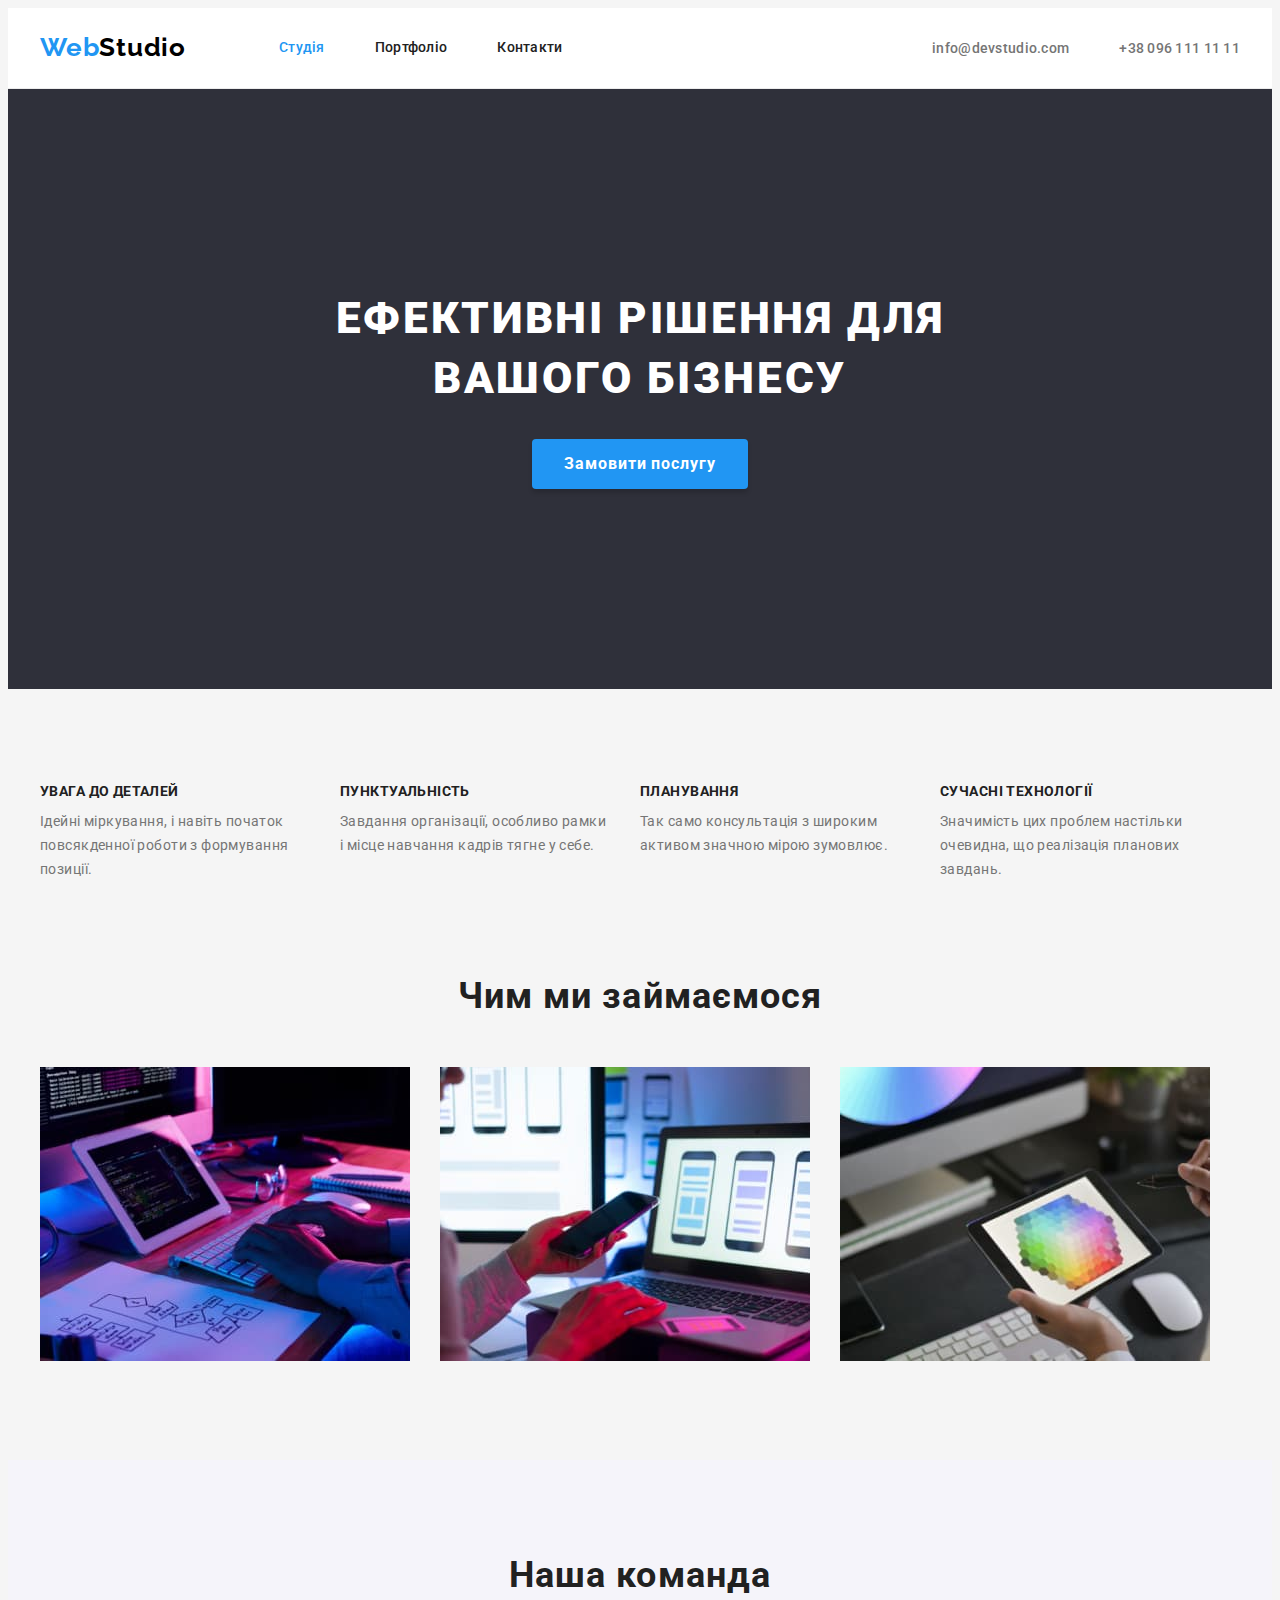
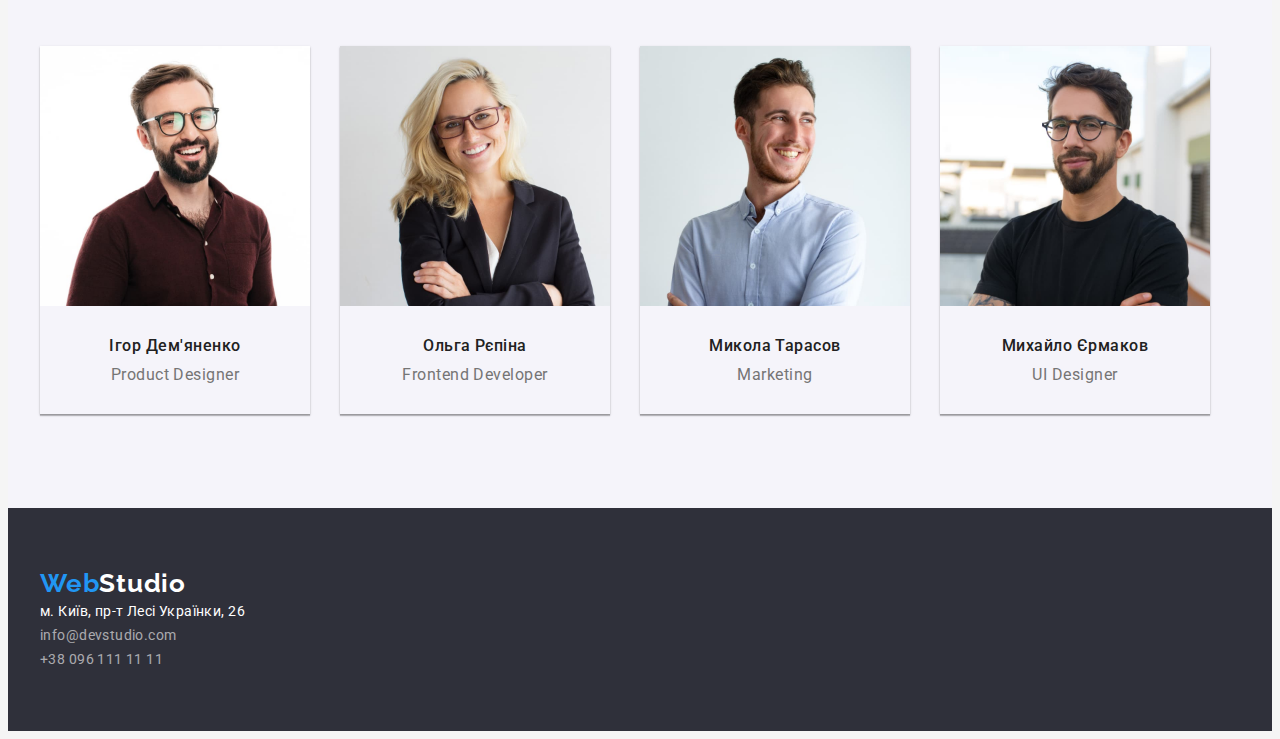
==== commit 1aa83adc: "Виправлення д/з №3_2" ====
--- a/index.html
+++ b/index.html
@@ -62,27 +62,27 @@
       <section class="features">
         <div class="container">
           <ul class="features-list">
-            <li>
+            <li class="features-item">
               <h3 class="features-title">УВАГА ДО ДЕТАЛЕЙ</h3>
               <p>
                 Ідейні міркування, і навіть початок повсякденної роботи з
                 формування позиції.
               </p>
             </li>
-            <li>
+            <li class="features-item">
               <h3 class="features-title">ПУНКТУАЛЬНІСТЬ</h3>
               <p>
                 Завдання організації, особливо рамки і місце навчання кадрів
                 тягне у себе.
               </p>
             </li>
-            <li>
+            <li class="features-item">
               <h3 class="features-title">ПЛАНУВАННЯ</h3>
               <p>
                 Так само консультація з широким активом значною мірою зумовлює.
               </p>
             </li>
-            <li>
+            <li class="features-item">
               <h3 class="features-title">СУЧАСНІ ТЕХНОЛОГІЇ</h3>
               <p>
                 Значимість цих проблем настільки очевидна, що реалізація
@@ -122,13 +122,17 @@
           <ul class="user-list">
             <li class="user-item">
               <img class="user-image" src="./images/igor.jpg" alt="Ігор Дем'яненко" width="270" />
-              <h3 class="user-title">Ігор Дем'яненко</h3>
-              <p>Product Designer</p>
+              <div class="user-block">
+                <h3 class="user-title">Ігор Дем'яненко</h3>
+                <p>Product Designer</p>
+              </div>
             </li>
             <li class="user-item">
               <img class="user-image" src="./images/olga.jpg" alt="Ольга Рєпіна" width="270" />
-              <h3 class="user-title">Ольга Рєпіна</h3>
-              <p>Frontend Developer</p>
+              <div class="user-block">
+                <h3 class="user-title">Ольга Рєпіна</h3>
+                <p>Frontend Developer</p>
+              </div>
             </li>
             <li class="user-item">
               <img class="user-image"
@@ -136,8 +140,10 @@
                 alt="Микола Тарасов"
                 width="270"
               />
-              <h3 class="user-title">Микола Тарасов</h3>
-              <p>Marketing</p>
+              <div class="user-block">
+                <h3 class="user-title">Микола Тарасов</h3>
+                <p>Marketing</p>
+              </div>
             </li>
             <li class="user-item">
               <img class="user-image"
@@ -145,8 +151,10 @@
                 alt="Михайло Єрмаков"
                 width="270"
               />
-              <h3 class="user-title">Михайло Єрмаков</h3>
-              <p>UI Designer</p>
+              <div class="user-block">
+                <h3 class="user-title">Михайло Єрмаков</h3>
+                <p>UI Designer</p>
+              </div>
             </li>
           </ul>
         </div>
--- a/css/styles.css
+++ b/css/styles.css
@@ -71,6 +71,7 @@
   padding-top: 24px;
   padding-bottom: 25px;
   background-color: var(--subject-color);
+  border-bottom: 1px solid #ECECEC;
 }
 
 .header-nav a {
@@ -140,7 +141,7 @@
   padding-left: 15px;
   padding-right: 15px;
   margin: 0 auto;
-  outline: 2px solid red;
+  /*outline: 2px solid red;*/
 }
 
 /*---------------------------------Шапка------------------------------*/
@@ -151,7 +152,8 @@
 }
 
 .hero-title {
-  padding: 0px 280px 0px 280px;
+  width: 696px;
+  margin: 0 auto; 
   font-weight: 900;
   font-size: 44px;
   line-height: 1.3636;
@@ -162,7 +164,8 @@
 }
 
 .hero-button {
-  padding: 10px 32px;
+  min-width: 216px;
+  height: 50px;
   display: block;
   margin: 0 auto;
   font-family: inherit;
@@ -197,6 +200,10 @@
   color: var(--primary-text-color);
 }
 
+.features-item {
+  width: 270px;
+}
+
 .features-title {
   margin-bottom: 10px;
   font-size: 14px;
@@ -204,10 +211,17 @@
   letter-spacing: 0.03em;
 }
 
+.features-list {
+  display: flex;
+  gap: 30px;
+}
+
 .features-list p {
   font-size: 14px;
   line-height: 1.7143;
   letter-spacing: 0.03em;
+  display: flex;
+  gap: 30px;
 }
 
 /*--------------------------------Чим ми займаємося------------------*/
@@ -216,6 +230,7 @@
 }
 
 .heading {
+  text-align: center;
   font-size: 36px;
   line-height: 1.1667;
   letter-spacing: 0.03em;
@@ -224,6 +239,14 @@
   margin-bottom: 50px;
   color: var(--primary-text-color);
 }
+
+.specialty-list {
+  margin-right: auto;
+  display: flex;
+  align-items: center;
+  gap: 30px;
+}
+
 
 /*-----------------------------------Наша команда------------------*/
 .section-user {
@@ -237,8 +260,26 @@
   color: var(--primary-text-color);
 }
 
+.user-list {
+  margin-right: auto;
+  display: flex;
+  align-items: center;
+  gap: 30px;
+}
+
+.user-item {
+  box-shadow: 0px 1px 3px rgba(0, 0, 0, 0.12), 0px 1px 1px rgba(0, 0, 0, 0.14), 0px 2px 1px rgba(0, 0, 0, 0.2);
+}
+
+.user-block {
+  padding-top: 30px;
+  padding-bottom: 30px;
+  flex-wrap: wrap;
+  text-align: center;
+}
+
 .user-image {
-  margin-bottom: 30px;
+  display: block;
 }
 
 .user-title {
@@ -250,16 +291,14 @@
   color: var(--primary-text-color);
 }
 .user-list p {
-  margin-bottom: 30px;
+  /*margin-bottom: 30px;*/
   font-size: 16px;
   line-height: 1.1875;
   letter-spacing: 0.03em;
 }
 
-/*.user-list p:last-of-type {
-  margin-bottom: 0;
-  color: #2196f3;
-}*/
+
+
 
 /*---------------------------------Футер--------------------------------*/
 .footer-nav {
@@ -307,15 +346,20 @@
 
 /*--------------------------------Портфоліо------------------------------*/
 .filter-button {
-  padding-top: 174px;
+  padding-top: 94px;
   padding-bottom: 94px;
 }
 
 .buttons {
+  display: flex;
+  justify-content: center;
+  gap: 8px;
   padding-bottom: 50px;
 }
 
 .button-filters {
+  align-items: center;
+  padding: 6px 22px;
   font-family: inherit;
   font-weight: 500;
   font-size: 16px;
@@ -325,6 +369,8 @@
   background-color: var(--secondary-bg-color);
   border: none;
   cursor: pointer;
+  box-shadow: 0px 3px 1px rgba(0, 0, 0, 0.1), 0px 1px 2px rgba(0, 0, 0, 0.08), 0px 2px 2px rgba(0, 0, 0, 0.12);
+  border-radius: 4px;
 }
 
 .button-filters:hover,
@@ -333,12 +379,28 @@
   background-color: var(--accent-color);
 }
 
+.button-filters.current {
+  color: var(--subject-color);
+  background-color: var(--accent-color);
+}
+
+.filter {
+  display: flex;
+  flex-wrap: wrap;
+  justify-content: center;
+  gap: 30px;
+}
+
 .filter .filter-list {
   background-color: var(--subject-color);
 }
 
+.filter-list {
+  display: block;
+}
+
 .filter-image {
-  margin-bottom: 20px;
+  display: block;
 }
 
 .section-title {
@@ -347,6 +409,13 @@
   line-height: 2;
   letter-spacing: 0.06em;
   color: var(--primary-text-color);
+  padding: 0px 24px;
+  padding-top: 20px;
+}
+
+.filter-block {
+  border: 1px solid #EEEEEE;
+  border-top: transparent;
 }
 
 .filter-text {
@@ -354,12 +423,9 @@
   font-size: 16px;
   line-height: 1.875;
   letter-spacing: 0.03em;
+  padding: 0px 24px;
 }
 
 .filter-text .text p{
   margin-bottom: 0;
-}
-/*.filter-text:last-child {
-  margin-bottom: 0;
-}*/
-/*:not(:last-child)*/+}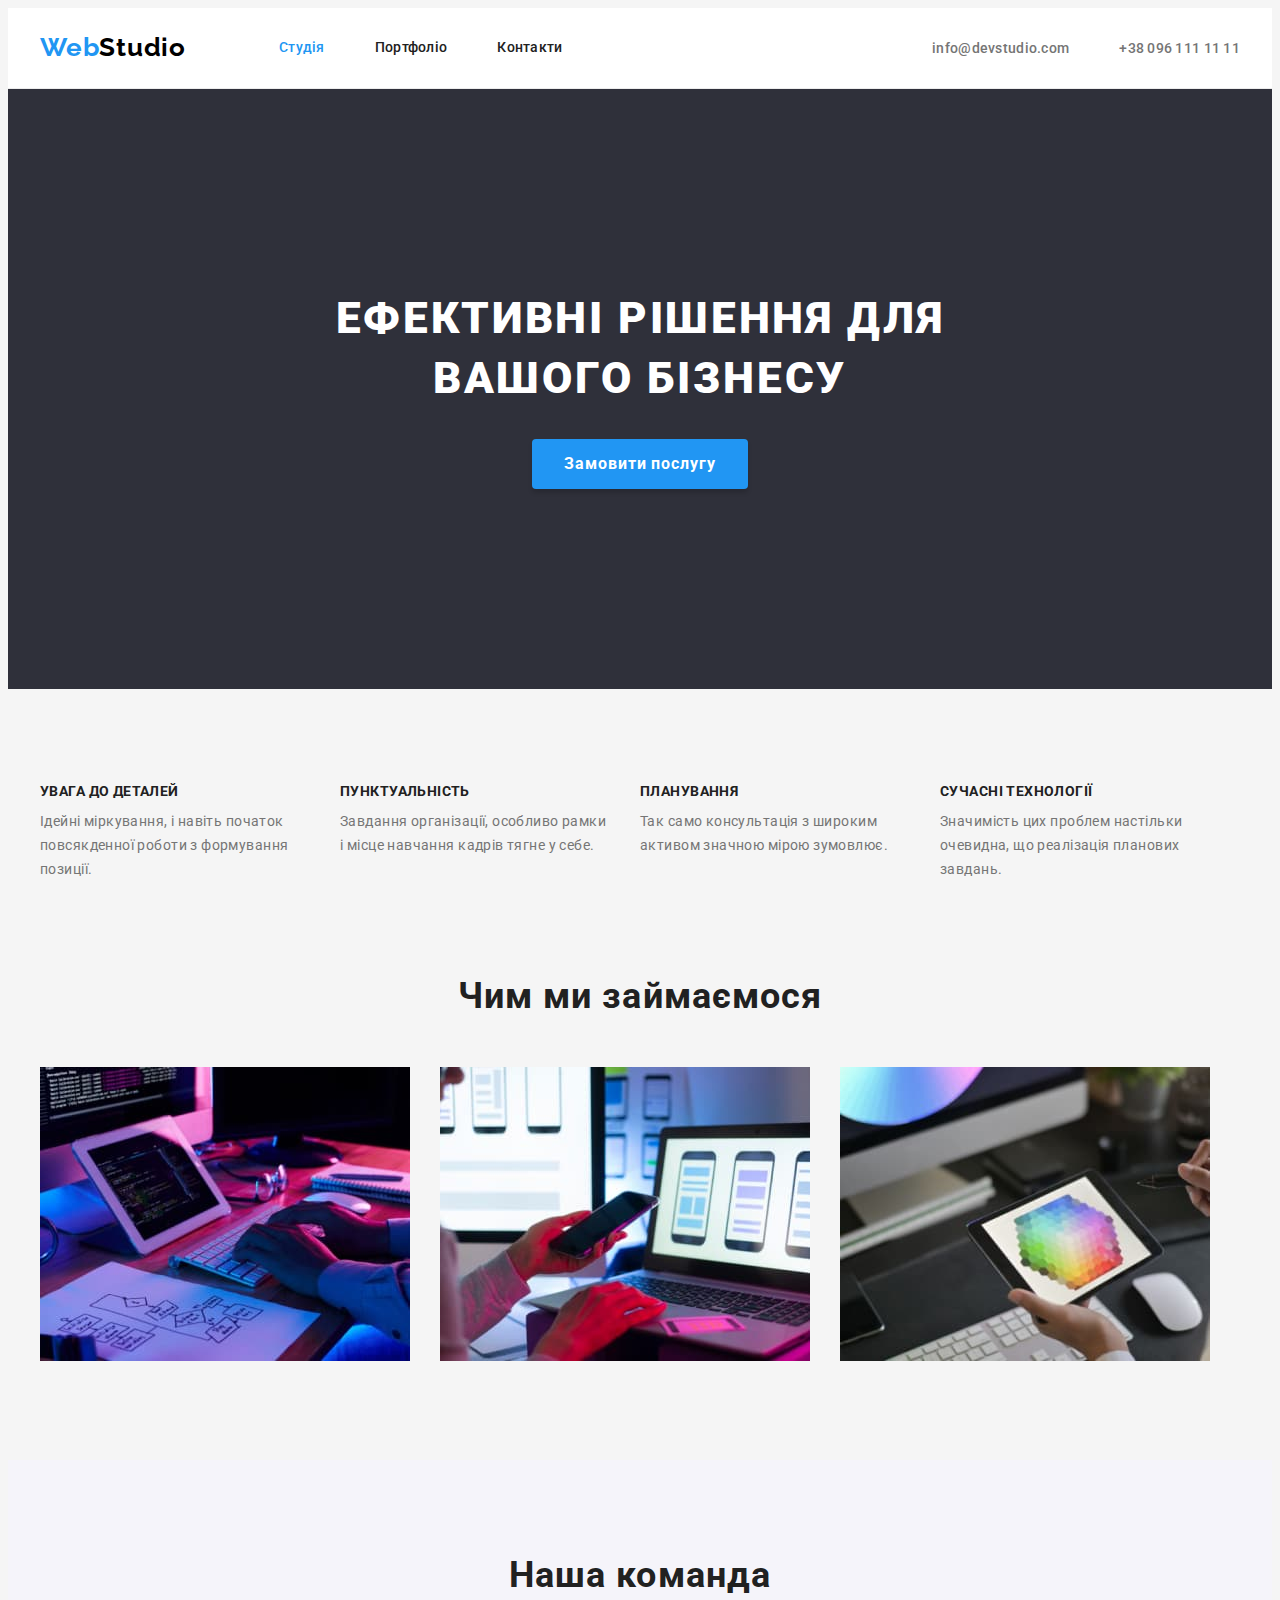
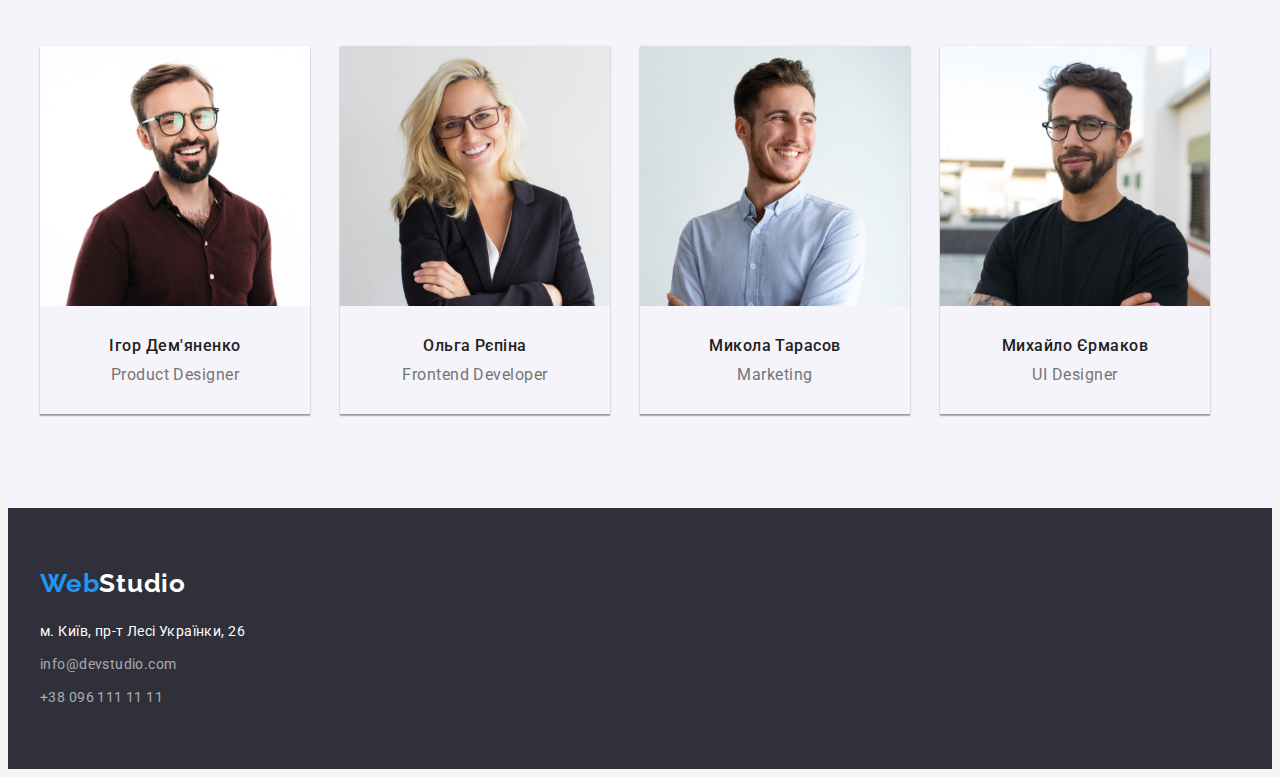
==== commit b8e8f3c9: "Виправлення д/з №3_4" ====
--- a/index.html
+++ b/index.html
@@ -167,12 +167,12 @@
         <a href="" class="logo footer" lang="en"
           >Web<span class="foorer-logo">Studio</span></a
         >
-        <address>
-          <a href="" class="addres">м. Київ, пр-т Лесі Українки, 26</a><br />
-          <a href="mailto:info@devstudio.com" class="nav-link"
+        <address class="footer-address">
+          <a href="" class="addres location">м. Київ, пр-т Лесі Українки, 26</a><br />
+          <a href="mailto:info@devstudio.com" class="nav-link email"
             >info@devstudio.com</a
           ><br />
-          <a href="tel:+380961111111" class="nav-link">+38 096 111 11 11</a>
+          <a href="tel:+380961111111" class="nav-link tel">+38 096 111 11 11</a>
         </address>
       </div>
     </footer>
--- a/css/styles.css
+++ b/css/styles.css
@@ -307,25 +307,30 @@
   background-color: var(--nav-bg-color);
 }
 
-.footer-nav .footer {
+.logo .footer,
+.footer {
+  display: block;
   margin-bottom: 20px;
-}
+  }
 
 .footer-nav a {
   text-decoration: none;
-  margin-bottom: 10px;
-}
-
-.footer-nav a:last-child {
-  margin-bottom: 0;
 }
 
 .foorer-logo,
 .addres {
   color: var(--subject-color);
 }
-.nav-link {  
-  color: var(--footer-link-color);
+
+.nav-link,
+.nav-tel {  
+  color: var(--footer-link-color);  
+}
+
+.location,
+.email {  
+  display: inline-block;
+  margin-bottom: 9px;
 }
 
 .addres,
@@ -337,24 +342,29 @@
 }
 
 .addres:hover,
-.addres:focus,
+.addres:focus {
+  color: var(--accent-color);
+}
+
 .nav-link:hover,
 .nav-link:focus {
   color: var(--accent-color);
 }
+
 
 
 /*--------------------------------Портфоліо------------------------------*/
 .filter-button {
   padding-top: 94px;
   padding-bottom: 94px;
+  background-color: #ffffff;
 }
 
 .buttons {
   display: flex;
   justify-content: center;
   gap: 8px;
-  padding-bottom: 50px;
+  margin-bottom: 50px;
 }
 
 .button-filters {
@@ -369,8 +379,6 @@
   background-color: var(--secondary-bg-color);
   border: none;
   cursor: pointer;
-  box-shadow: 0px 3px 1px rgba(0, 0, 0, 0.1), 0px 1px 2px rgba(0, 0, 0, 0.08), 0px 2px 2px rgba(0, 0, 0, 0.12);
-  border-radius: 4px;
 }
 
 .button-filters:hover,
@@ -401,6 +409,12 @@
 
 .filter-image {
   display: block;
+}
+
+.filter-block {
+  border: 1px solid #EEEEEE;
+  border-top: transparent;
+  padding: 20px 24px;
 }
 
 .section-title {
@@ -409,23 +423,10 @@
   line-height: 2;
   letter-spacing: 0.06em;
   color: var(--primary-text-color);
-  padding: 0px 24px;
-  padding-top: 20px;
-}
-
-.filter-block {
-  border: 1px solid #EEEEEE;
-  border-top: transparent;
 }
 
 .filter-text {
-  margin-bottom: 20px;
   font-size: 16px;
   line-height: 1.875;
   letter-spacing: 0.03em;
-  padding: 0px 24px;
-}
-
-.filter-text .text p{
-  margin-bottom: 0;
 }